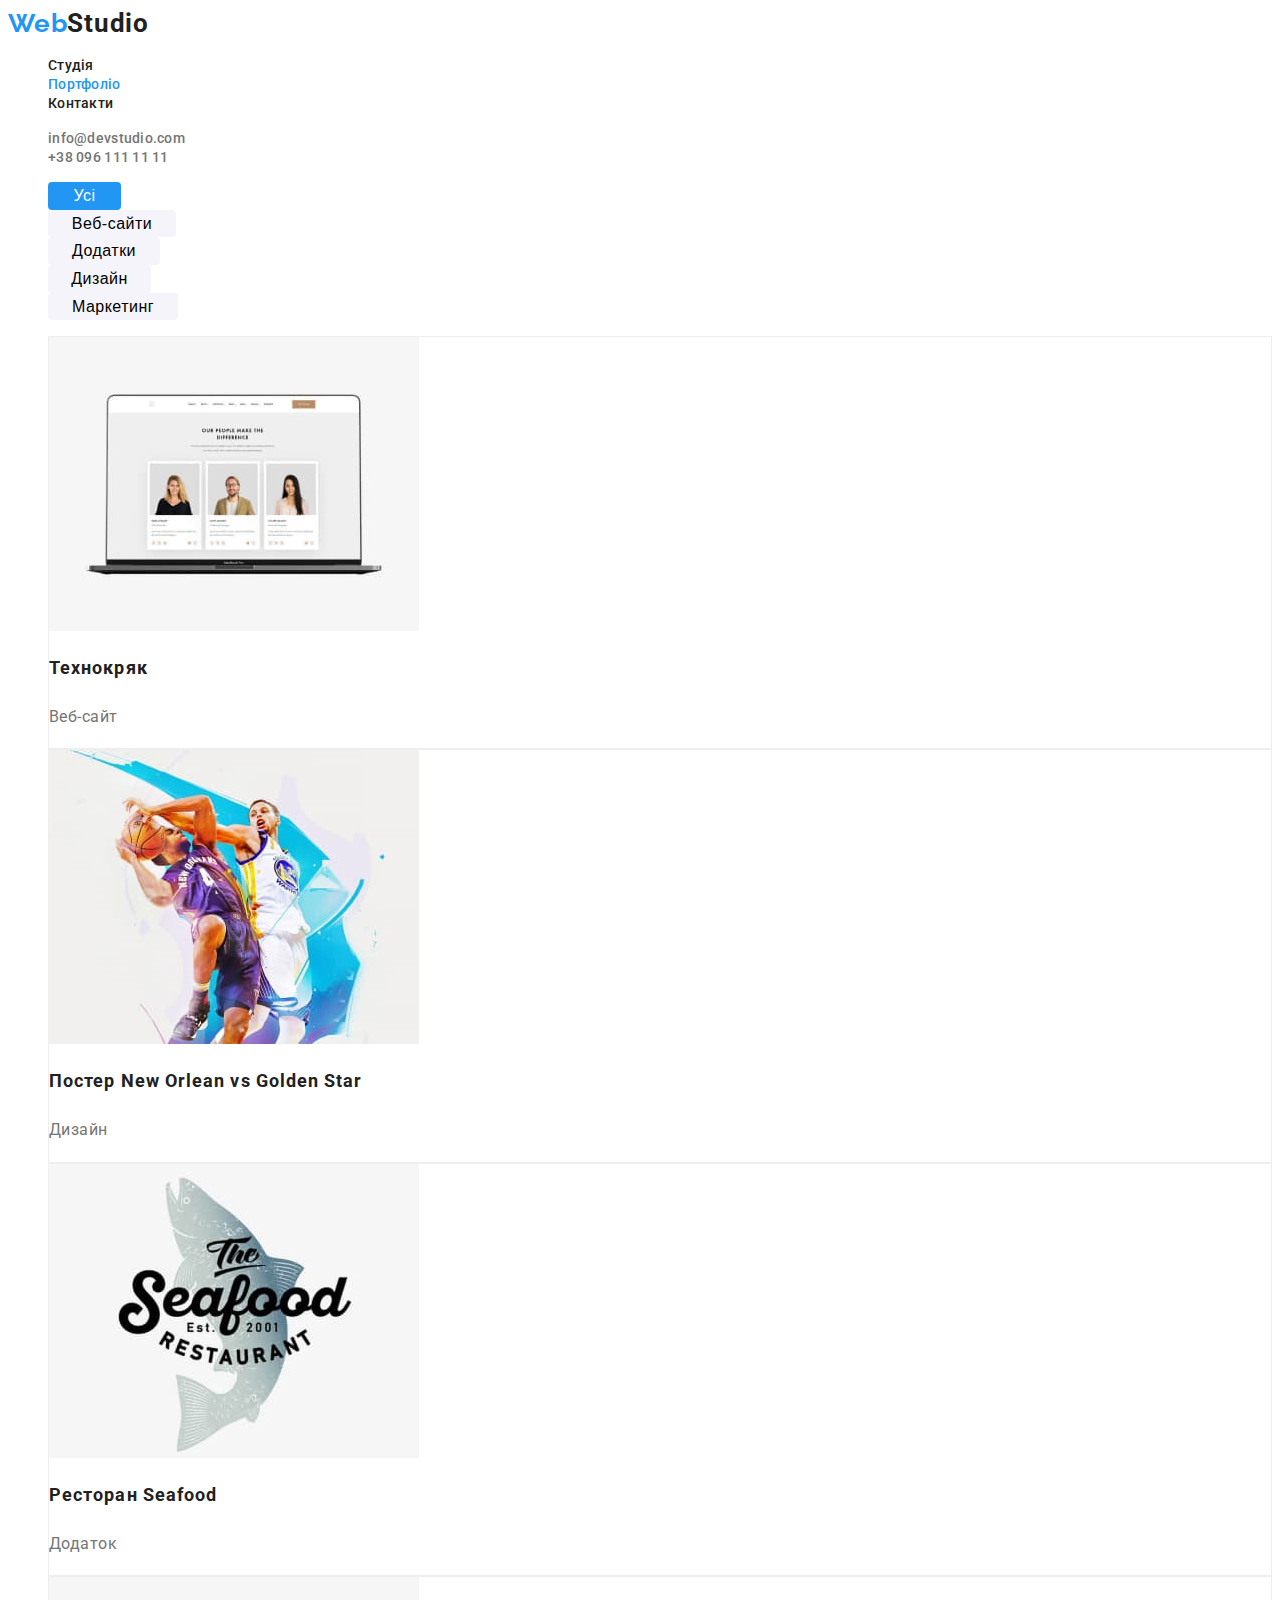
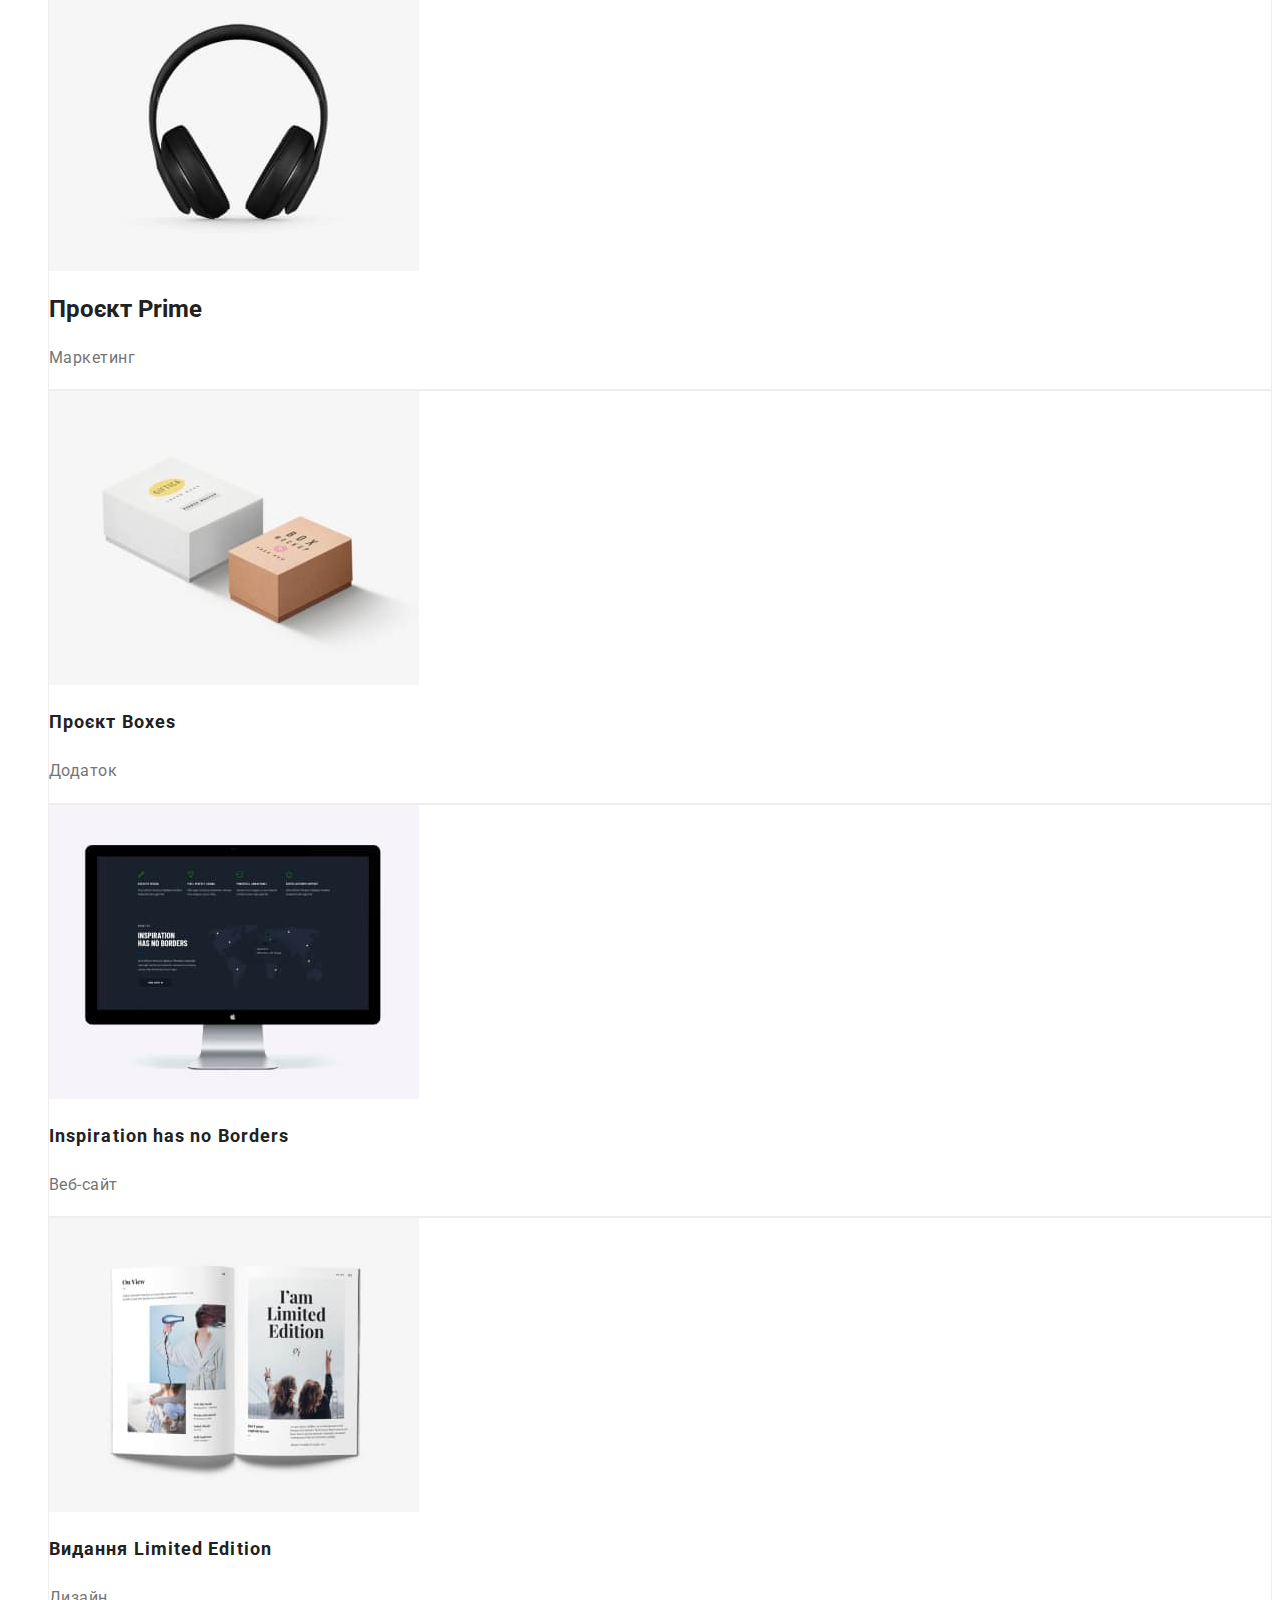
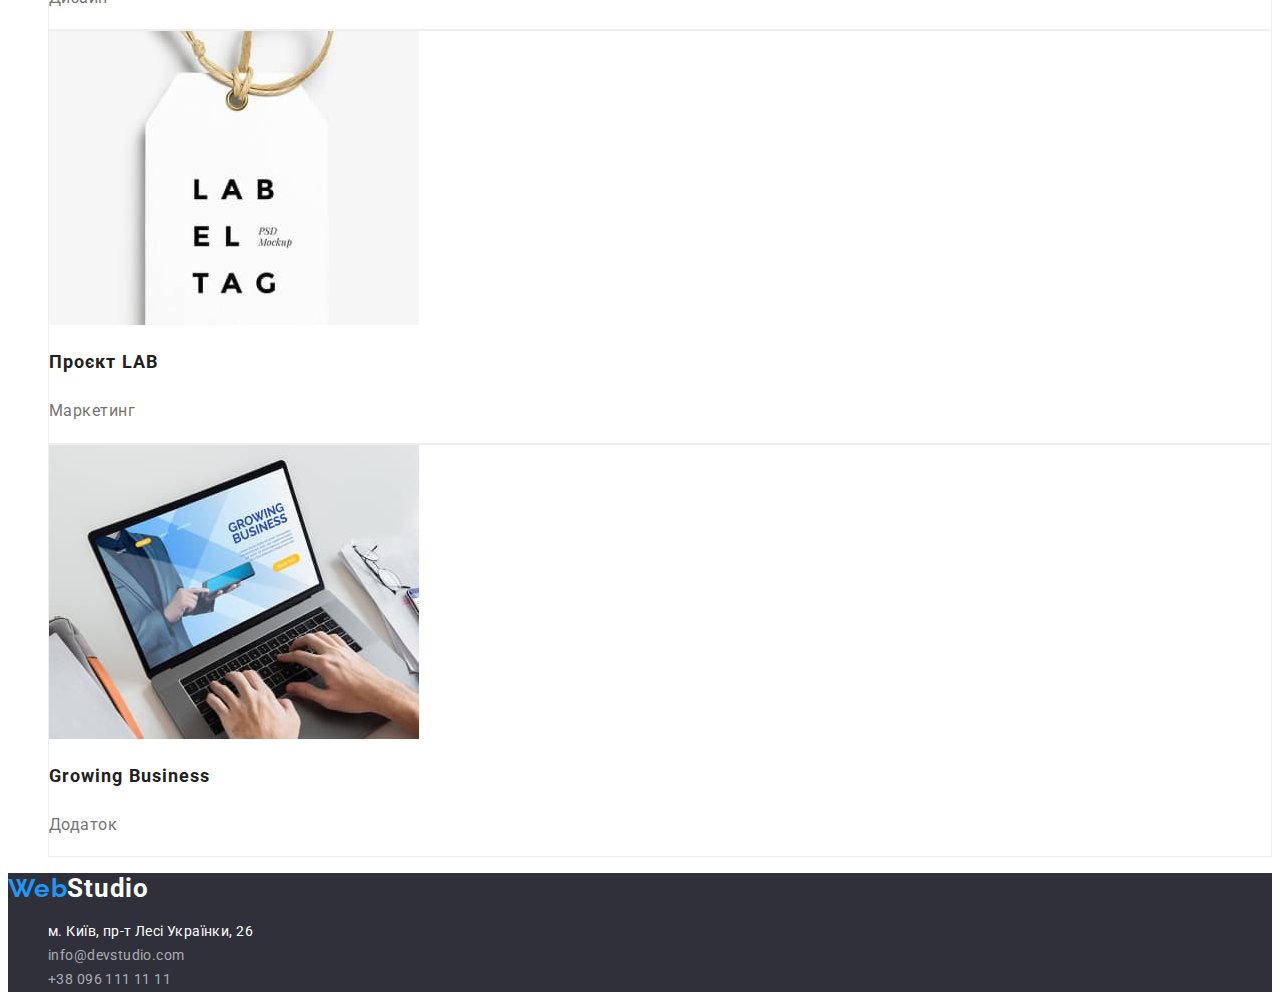
==== portfolio.html @ 2e895bba "add file porfolio css" ====
<!DOCTYPE html>
<html lang="en">
  <head>
    <meta charset="UTF-8" />
    <meta http-equiv="X-UA-Compatible" content="IE=edge" />
    <meta name="viewport" content="width=device-width, initial-scale=1.0" />
    <title>Portfolio</title>
    <link rel="preconnect" href="https://fonts.gstatic.com" crossorigin />
    <link
      href="https://fonts.googleapis.com/css2?family=Oleo+Script&family=Raleway:wght@700&family=Roboto:wght@400;500;700;900&display=swap"
      rel="stylesheet"
    />
    <link
      rel="stylesheet"
      href="cdnjs.cloudflare.com/ajax/libs/modern-normalize/1.1.0/modern-normalize.min.css"
      integrity="sha512-wpPYUAdjBVSE4KJnH1VR1HeZfpl1ub8YT/NKx4PuQ5NmX2tKuGu6U/JRp5y+Y8XG2tV+wKQpNHVUX03MfMFn9Q=="
      crossorigin="anonymous"
      referrerpolicy="no-referrer"
    />
    <link rel="stylesheet" href="./css/portfolio.css" />
  </head>
  <body>
    <header class="header">
      <nav>
        <a href="./index.html" class="nav-logo"><span class="nav-span">Web</span>Studio</a>
        <ul class="list">
          <li class="nav-list-item">
            <a href="./index.html" class="nav-list-link nav">Студія</a>
          </li>
          <li class="nav-list-item">
            <a href="./portfolio.html" class="nav-list-link nav active">Портфоліо</a>
          </li>
          <li class="nav-list-item"><a href="#" class="nav-list-link nav">Контакти</a></li>
        </ul>
      </nav>
      <ul class="list">
        <li class="nav-list-item">
          <a href="mailto:info@devstudio.com" class="mail nav"> info@devstudio.com</a>
        </li>
        <li class="nav-list-item">
          <a href="tel:+380961111111" class="tel nav">+38 096 111 11 11</a>
        </li>
      </ul>
    </header>
    <main>
      <section class="cards">
        <h1 class="visually-hidden">Портфоліо</h1>
        <ul class="list">
          <li class="btn-list-item"><button type="button" class="btn-one btn current-btn">Усі</button></li>
          <li class="btn-list-item">
            <button type="button" class="btn-two btn">Веб-сайти</button>
          </li>
          <li class="btn-list-item">
            <button type="button" class="btn-three btn">Додатки</button>
          </li>
          <li class="btn-list-item">
            <button type="button" class="btn-four btn">Дизайн</button>
          </li>
          <li class="btn-list-item">
            <button type="button" class="btn-five btn">Маркетинг</button>
          </li>
        </ul>

        <ul class="list">
          <li class="cards-list-item">
            <img src="./images/portfolio/laptop.jpg" alt="laptop" width="370" />
            <h2 class="cards-list-header">Технокряк</h2>
            <p class="cards-list-subtitle">Веб-сайт</p>
          </li>
          <li class="cards-list-item">
            <img src="./images/portfolio/basketball.jpg" alt="poster" width="370" />
            <h2 class="cards-list-header">Постер New Orlean vs Golden Star</h2>
            <p class="cards-list-subtitle">Дизайн</p>
          </li>
          <li class="cards-list-item">
            <img src="./images/portfolio/seefood.jpg" alt="restaurant-logo" width="370" />
            <h2 class="cards-list-header">Ресторан Seafood</h2>
            <p class="cards-list-subtitle">Додаток</p>
          </li>
          <li class="cards-list-item">
            <img src="./images/portfolio/headphones.jpg" alt="headphones" width="370" />
            <h2>Проєкт Prime</h2>
            <p class="cards-list-subtitle">Маркетинг</p>
          </li>
          <li class="cards-list-item">
            <img src="./images/portfolio/box.jpg" alt="box" width="370" />
            <h2 class="cards-list-header">Проєкт Boxes</h2>
            <p class="cards-list-subtitle">Додаток</p>
          </li>
          <li class="cards-list-item">
            <img src="./images/portfolio/monitor.jpg" alt="monitor" width="370" />
            <h2 class="cards-list-header">Inspiration has no Borders</h2>
            <p class="cards-list-subtitle">Веб-сайт</p>
          </li>
          <li class="cards-list-item">
            <img src="./images/portfolio/book.jpg" alt="book" width="370" />
            <h2 class="cards-list-header">Видання Limited Edition</h2>
            <p class="cards-list-subtitle">Дизайн</p>
          </li>
          <li class="cards-list-item">
            <img src="./images/portfolio/tag.jpg" alt="tag" width="370" />
            <h2 class="cards-list-header">Проєкт LAB</h2>
            <p class="cards-list-subtitle">Маркетинг</p>
          </li>
          <li class="cards-list-item">
            <img src="./images/portfolio/mackbook.jpg" alt="mackbook" width="370" />
            <h2 class="cards-list-header">Growing Business</h2>
            <p class="cards-list-subtitle">Додаток</p>
          </li>
        </ul>
      </section>
    </main>

    <footer class="footer">
      <a href="./index.html" class="footer-logo"><span class="footer-span">Web</span>Studio</a>
      <address class="address">
        <ul class="list">
          <li class="footer-list-item">
            <a
              href="https://www.google.com/maps/place/%D0%B1%D1%83%D0%BB%D1%8C%D0%B2%D0%B0%D1%80+%D0%9B%D0%B5%D1%81%D1%96+%D0%A3%D0%BA%D1%80%D0%B0%D1%97%D0%BD%D0%BA%D0%B8,+26,+%D0%9A%D0%B8%D1%97%D0%B2,+%D0%A3%D0%BA%D1%80%D0%B0%D1%97%D0%BD%D0%B0,+02000/@50.4265807,30.5361971,17z/data=!3m1!4b1!4m5!3m4!1s0x40d4cf0e033ecbe9:0x57a4dffefec77da0!8m2!3d50.4265807!4d30.5383858"
              class="footer-list-address f-nav"
              target="_blank"
              rel="noopener noreferrer nofollow"
              >м. Київ, пр-т Лесі Українки, 26</a
            >
          </li>

          <li class="footer-list-item">
            <a href="mailto:info@devstudio.com" class="footer-list-link f-nav" lang="en">info@devstudio.com</a>
          </li>
          <li class="footer-list-item">
            <a href="tel:+380961111111" class="footer-list-link f-nav">+38 096 111 11 11</a>
          </li>
        </ul>
      </address>
    </footer>
  </body>
</html>
---- css/portfolio.css ----
:root {
  /* color */
  --main-dark: #212121;
  --main-light: #757575;
  --main-white: #ffffff;
  --main-hover: #2196f3;
  --card-border: #eeeeee;
  --btn-light: #f5f4fa;

  --main-background-color: #e5e5e5;
  /* fonts */

  --main-font: 'Roboto', sans-serif;
  --secondary-font: 'Raleway', sans-serif;
}
body {
  font-family: var(--main-font);

  color: var(--main-dark);
}
.list {
  list-style: none;
}
a {
  text-decoration: none;
}
/* header */
.nav-logo {
  font-weight: 700;
  font-size: 26px;
  line-height: 1.2;
  letter-spacing: 0.03em;

  color: var(--main-dark);
}
.nav-span {
  font-family: var(--secondary-font);

  color: var(--main-hover);
}
.nav {
  font-weight: 500;
  font-size: 14px;
  line-height: 1.2;
  letter-spacing: 0.02em;
}
.nav-list-item {
}
.nav-list-link {
  color: var(--main-dark);
}
.mail {
  color: var(--main-light);
}
.tel {
  color: var(--main-light);
}
.active {
  color: var(--main-hover);
}
.nav:focus,
.nav:hover {
  color: var(--main-hover);
}
/* main */
/* cards */
/* buttons */
.cards {
}
.visually-hidden {
  position: absolute;
  white-space: nowrap;
  width: 1px;
  height: 1px;
  overflow: hidden;
  border: 0;
  padding: 0;
  clip: rect(0 0 0 0);
  clip-path: inset(50%);
  margin: -1px;
}
.btn-list-item {
}
.btn {
  cursor: pointer;
  font-weight: 500;
  font-size: 16px;
  line-height: 1.6;
  letter-spacing: 0.03em;

  background-color: #f5f4fa;
  border-radius: 4px;
  border: none;
}
.btn:hover,
.btn:focus {
  background-color: var(--main-hover);
  color: var(--main-white);
}
.current-btn {
  background-color: var(--main-hover);
  color: var(--main-white);
}
.current-btn:hover,
.current-btn:focus {
  background-color: #188ce8;
}
.btn-one {
  width: 73px;
}
.btn-two {
  width: 128px;
}
.btn-three {
  width: 112px;
}
.btn-four {
  width: 103px;
}
.btn-five {
  width: 130px;
}
/* cards */
.list {
}
.cards-list-item {
  background: #ffffff;
  border: 1px solid #eeeeee;
}
.cards-list-header {
  font-weight: 700;
  font-size: 18px;
  line-height: 2;

  letter-spacing: 0.06em;
}
.cards-list-subtitle {
  font-weight: 400;
  font-size: 16px;
  line-height: 1.9;

  letter-spacing: 0.03em;

  color: #757575;
}
/* footer */
.footer {
  background-color: #2f303a;
}
.footer-logo {
  font-weight: 700;
  font-size: 26px;
  line-height: 1.2;
  letter-spacing: 0.03em;

  color: var(--main-white);
}
.footer-span {
  font-family: var(--secondary-font);

  color: var(--main-hover);
}
.address {
}
.f-nav {
  font-weight: 400;
  font-size: 14px;
  line-height: 1.7;

  letter-spacing: 0.03em;
}
.f-nav:hover,
.f-nav:focus {
  color: var(--main-hover);
}
.footer-list-item {
}
.footer-list-address {
  font-style: normal;

  color: var(--main-white);
}
.footer-list-link {
  font-style: normal;
  color: rgba(255, 255, 255, 0.6);
}
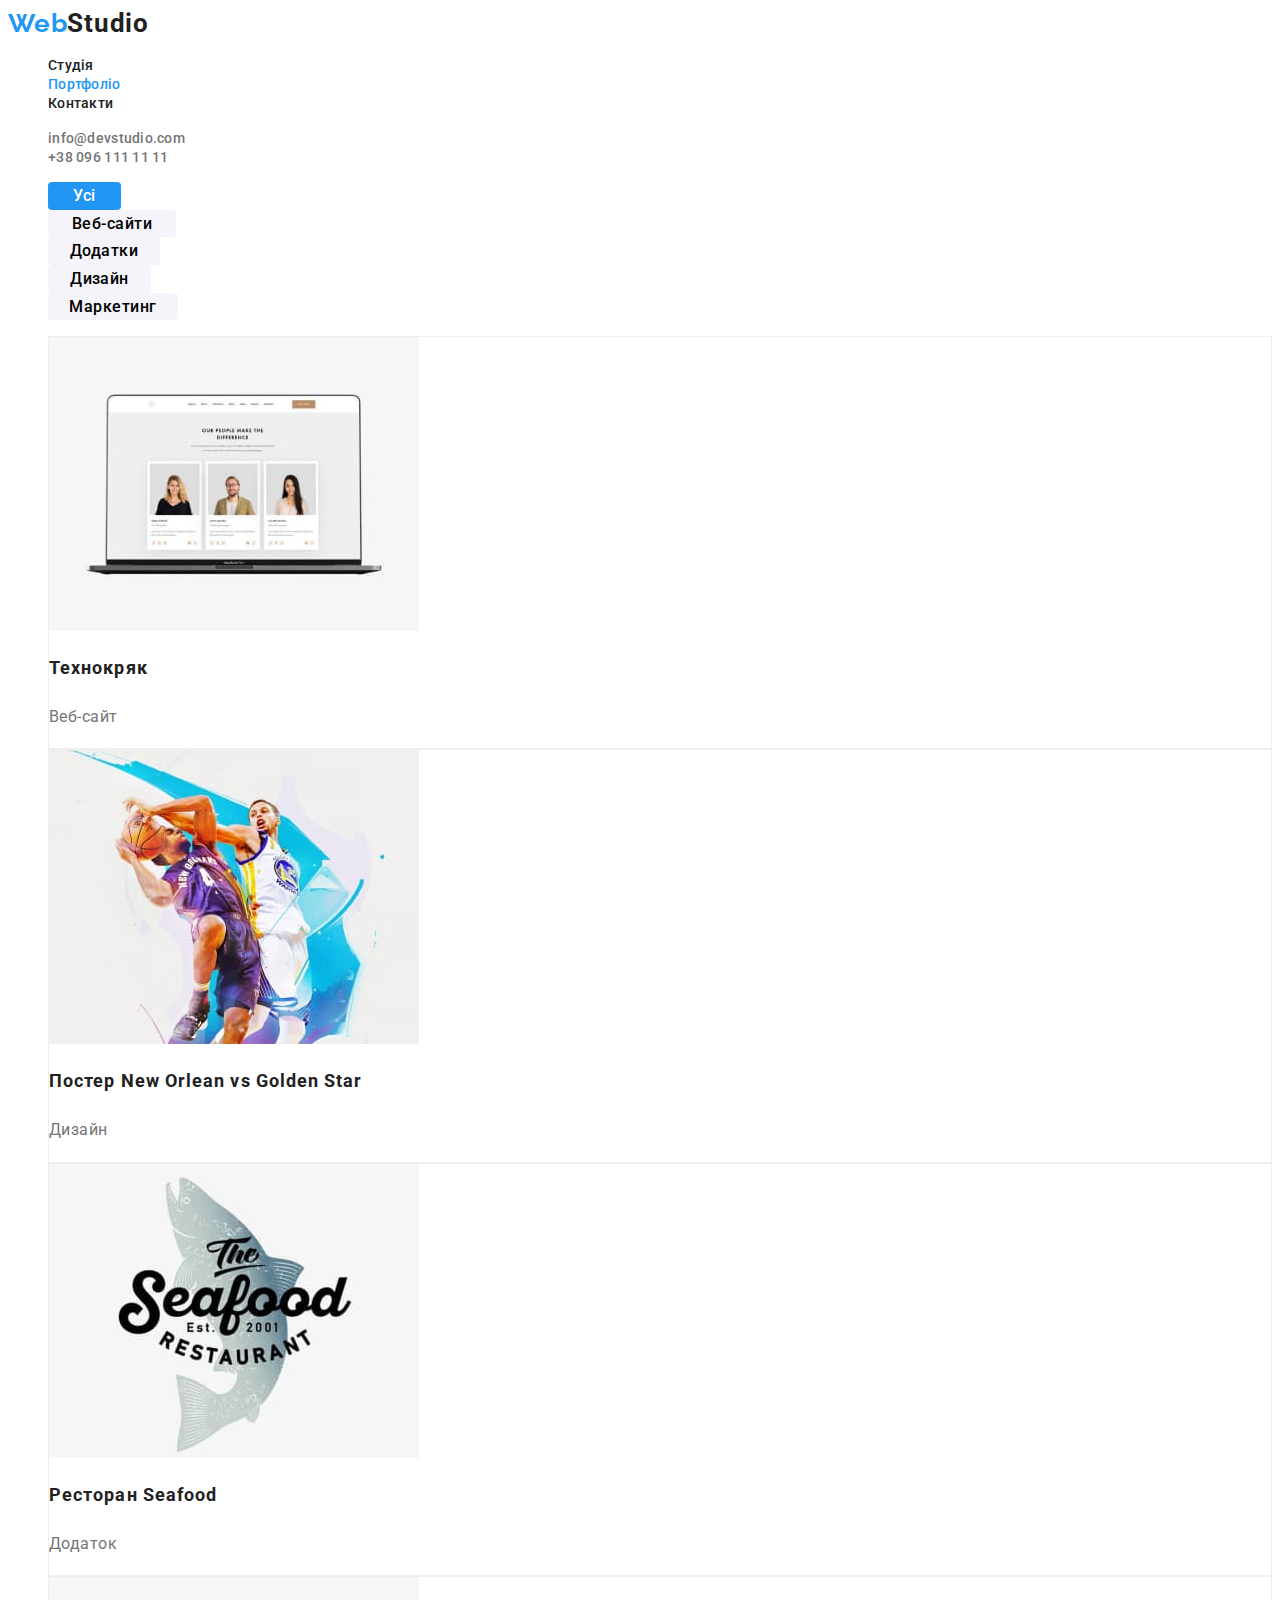
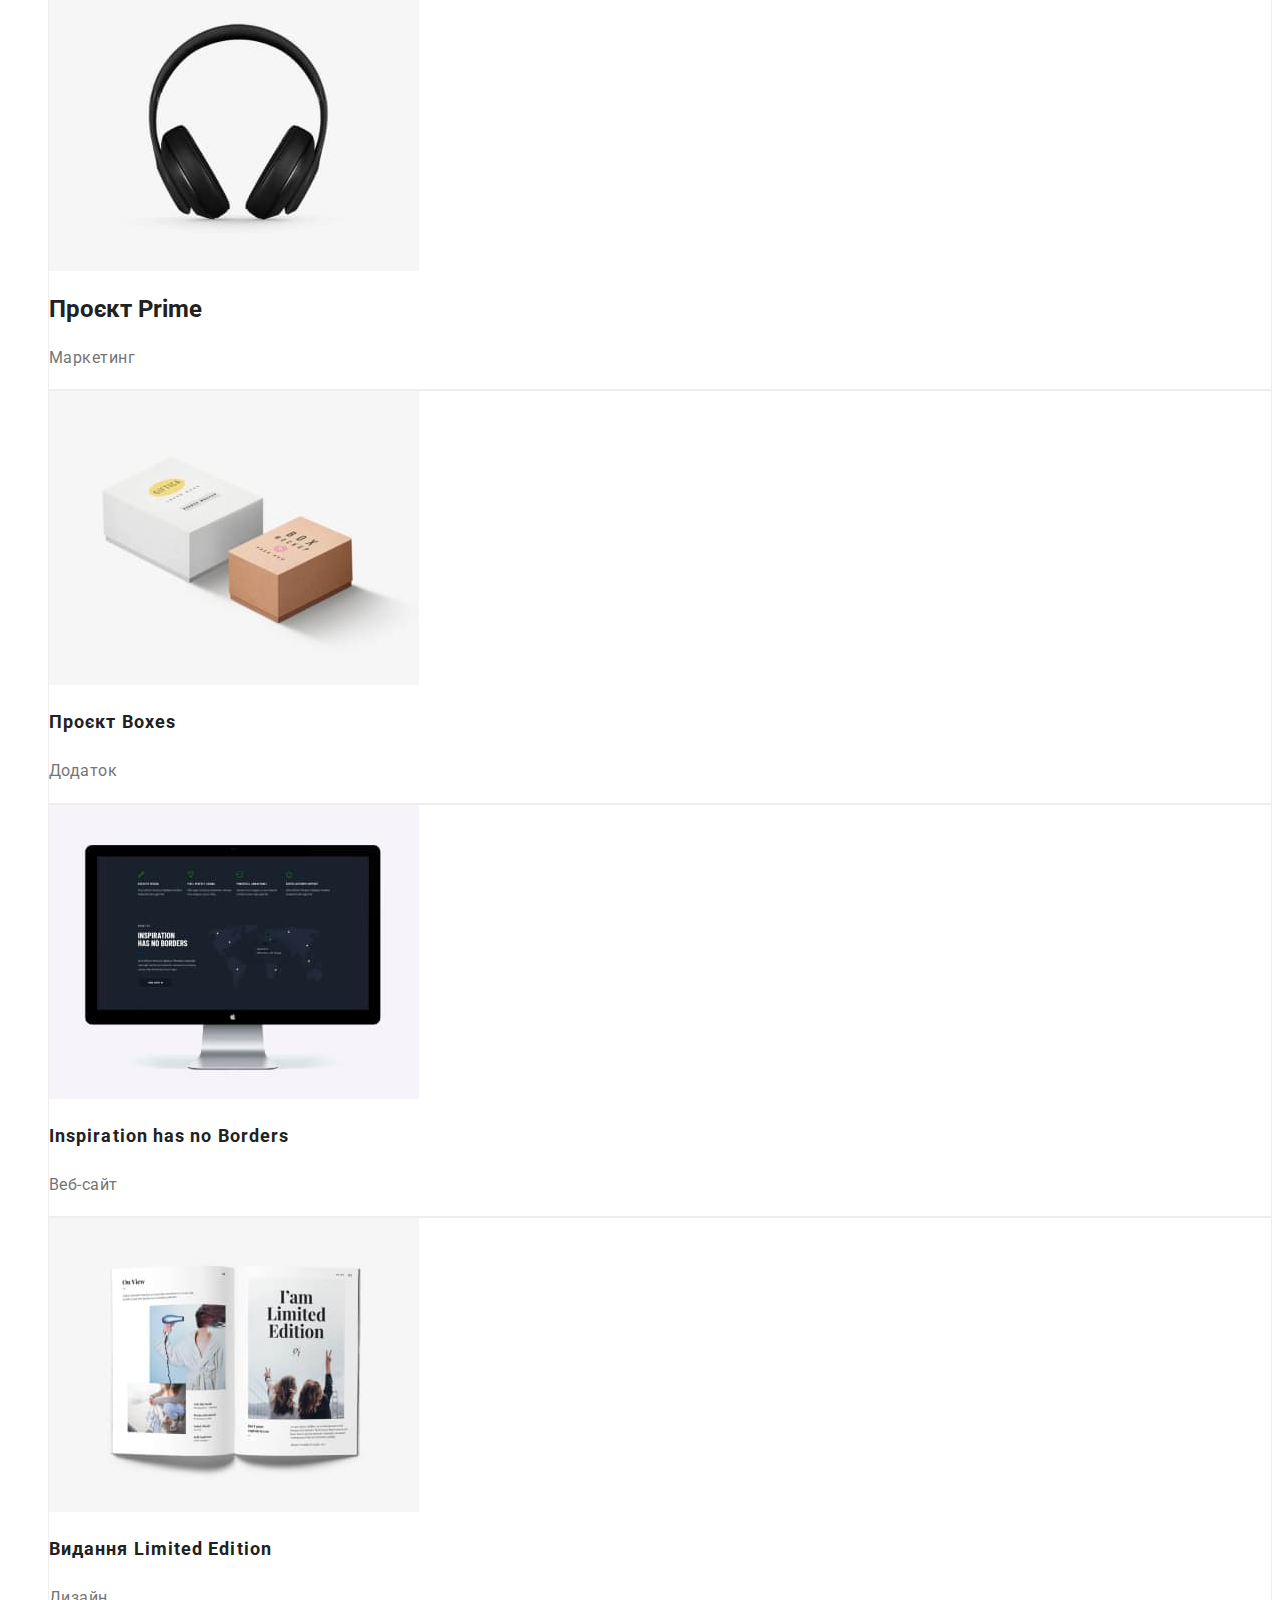
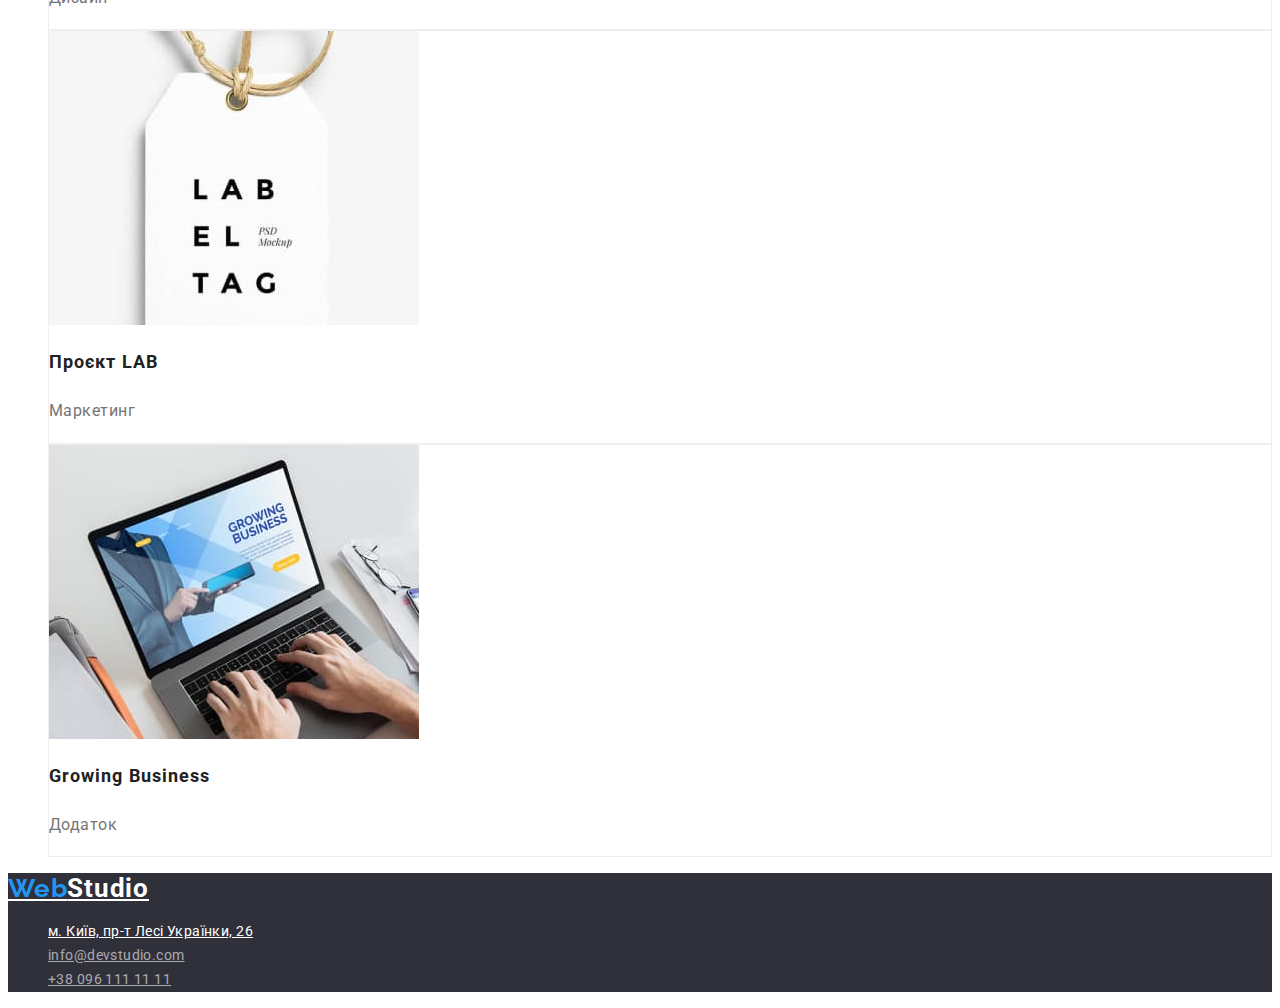
==== commit 590a2026: "add" ====
--- a/portfolio.html
+++ b/portfolio.html
@@ -22,23 +22,23 @@
   <body>
     <header class="header">
       <nav>
-        <a href="./index.html" class="nav-logo"><span class="nav-span">Web</span>Studio</a>
+        <a href="./index.html" class="nav-logo link"><span class="nav-span">Web</span>Studio</a>
         <ul class="list">
           <li class="nav-list-item">
-            <a href="./index.html" class="nav-list-link nav">Студія</a>
+            <a href="./index.html" class="nav-list-link nav link">Студія</a>
           </li>
           <li class="nav-list-item">
-            <a href="./portfolio.html" class="nav-list-link nav active">Портфоліо</a>
+            <a href="./portfolio.html" class="nav-list-link nav active link">Портфоліо</a>
           </li>
-          <li class="nav-list-item"><a href="#" class="nav-list-link nav">Контакти</a></li>
+          <li class="nav-list-item"><a href="#" class="nav-list-link nav link">Контакти</a></li>
         </ul>
       </nav>
       <ul class="list">
         <li class="nav-list-item">
-          <a href="mailto:info@devstudio.com" class="mail nav"> info@devstudio.com</a>
+          <a href="mailto:info@devstudio.com" class="mail nav link"> info@devstudio.com</a>
         </li>
         <li class="nav-list-item">
-          <a href="tel:+380961111111" class="tel nav">+38 096 111 11 11</a>
+          <a href="tel:+380961111111" class="tel nav link">+38 096 111 11 11</a>
         </li>
       </ul>
     </header>
--- a/css/portfolio.css
+++ b/css/portfolio.css
@@ -21,10 +21,10 @@
 .list {
   list-style: none;
 }
-a {
+/* header */
+.link {
   text-decoration: none;
 }
-/* header */
 .nav-logo {
   font-weight: 700;
   font-size: 26px;
@@ -82,6 +82,7 @@
 .btn-list-item {
 }
 .btn {
+  font-family: var(--main-font);
   cursor: pointer;
   font-weight: 500;
   font-size: 16px;
@@ -135,7 +136,6 @@
   letter-spacing: 0.06em;
 }
 .cards-list-subtitle {
-  font-weight: 400;
   font-size: 16px;
   line-height: 1.9;
 
@@ -163,7 +163,6 @@
 .address {
 }
 .f-nav {
-  font-weight: 400;
   font-size: 14px;
   line-height: 1.7;
 
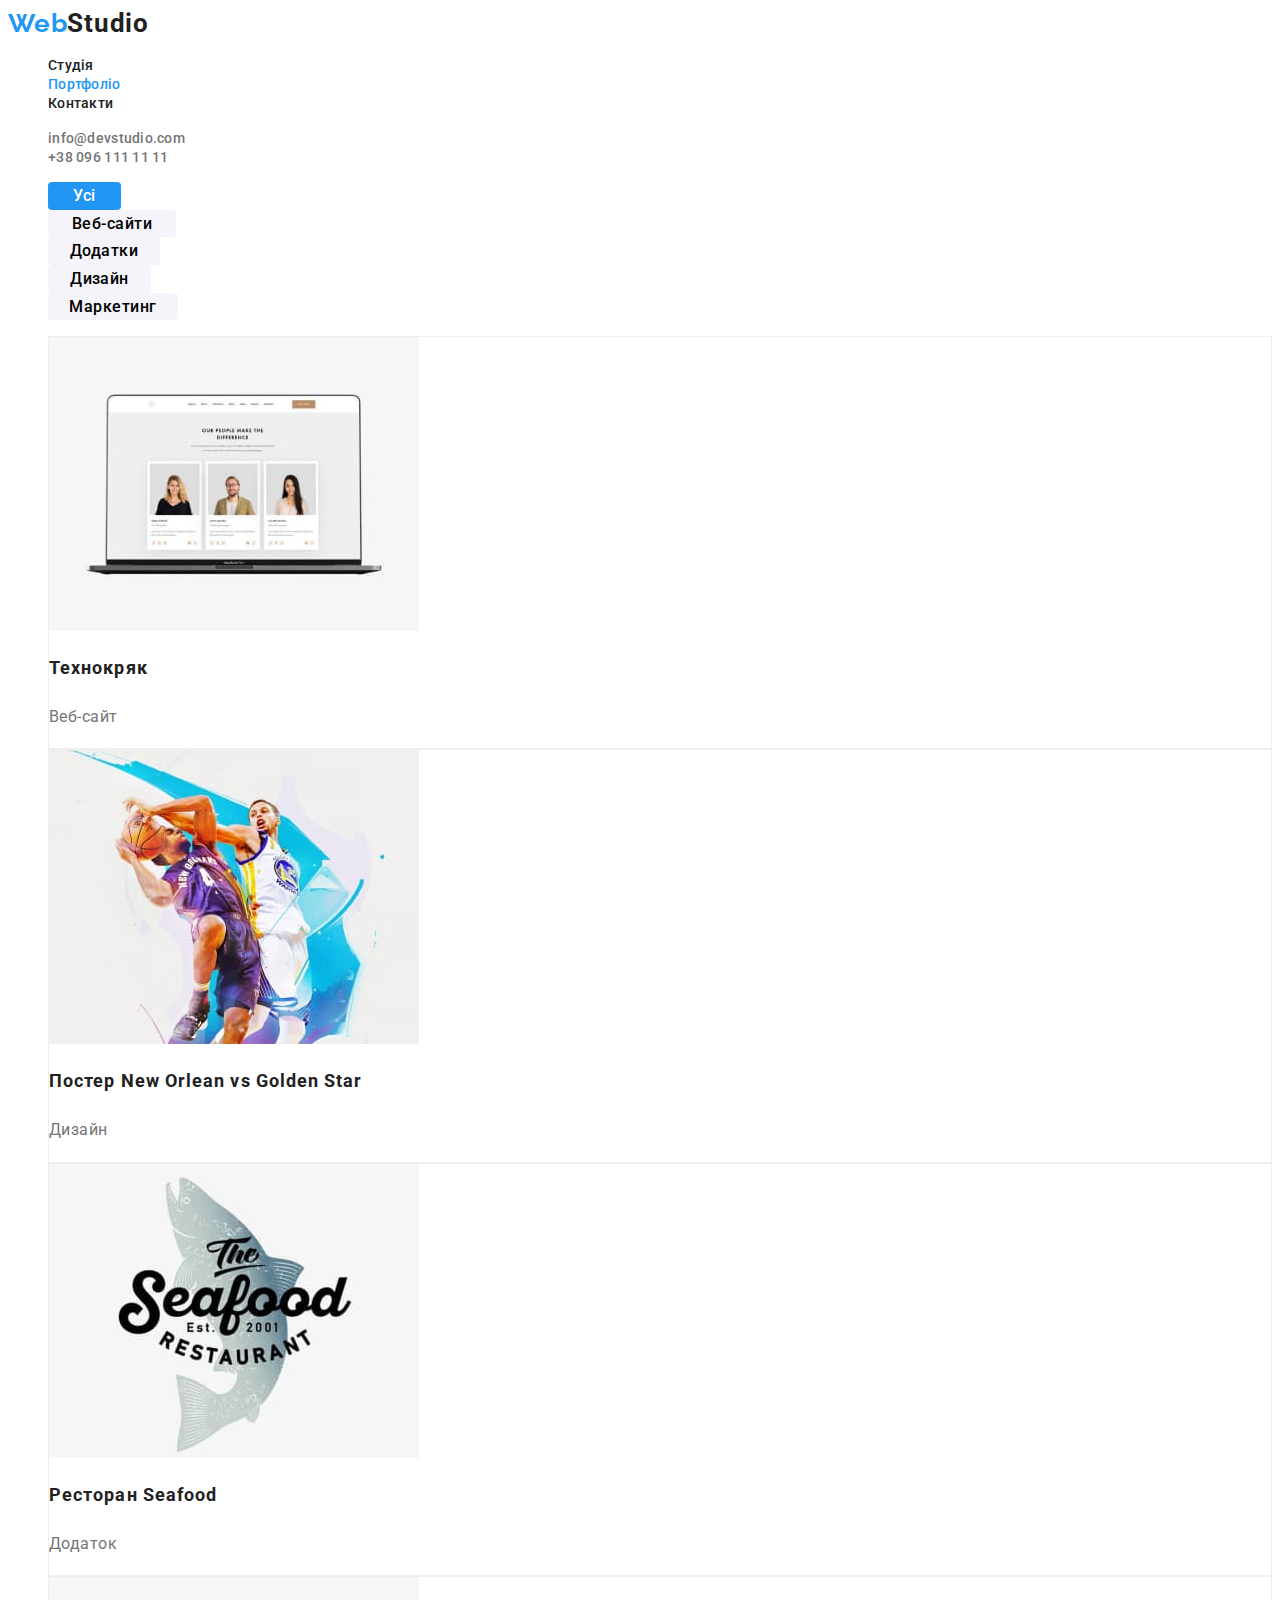
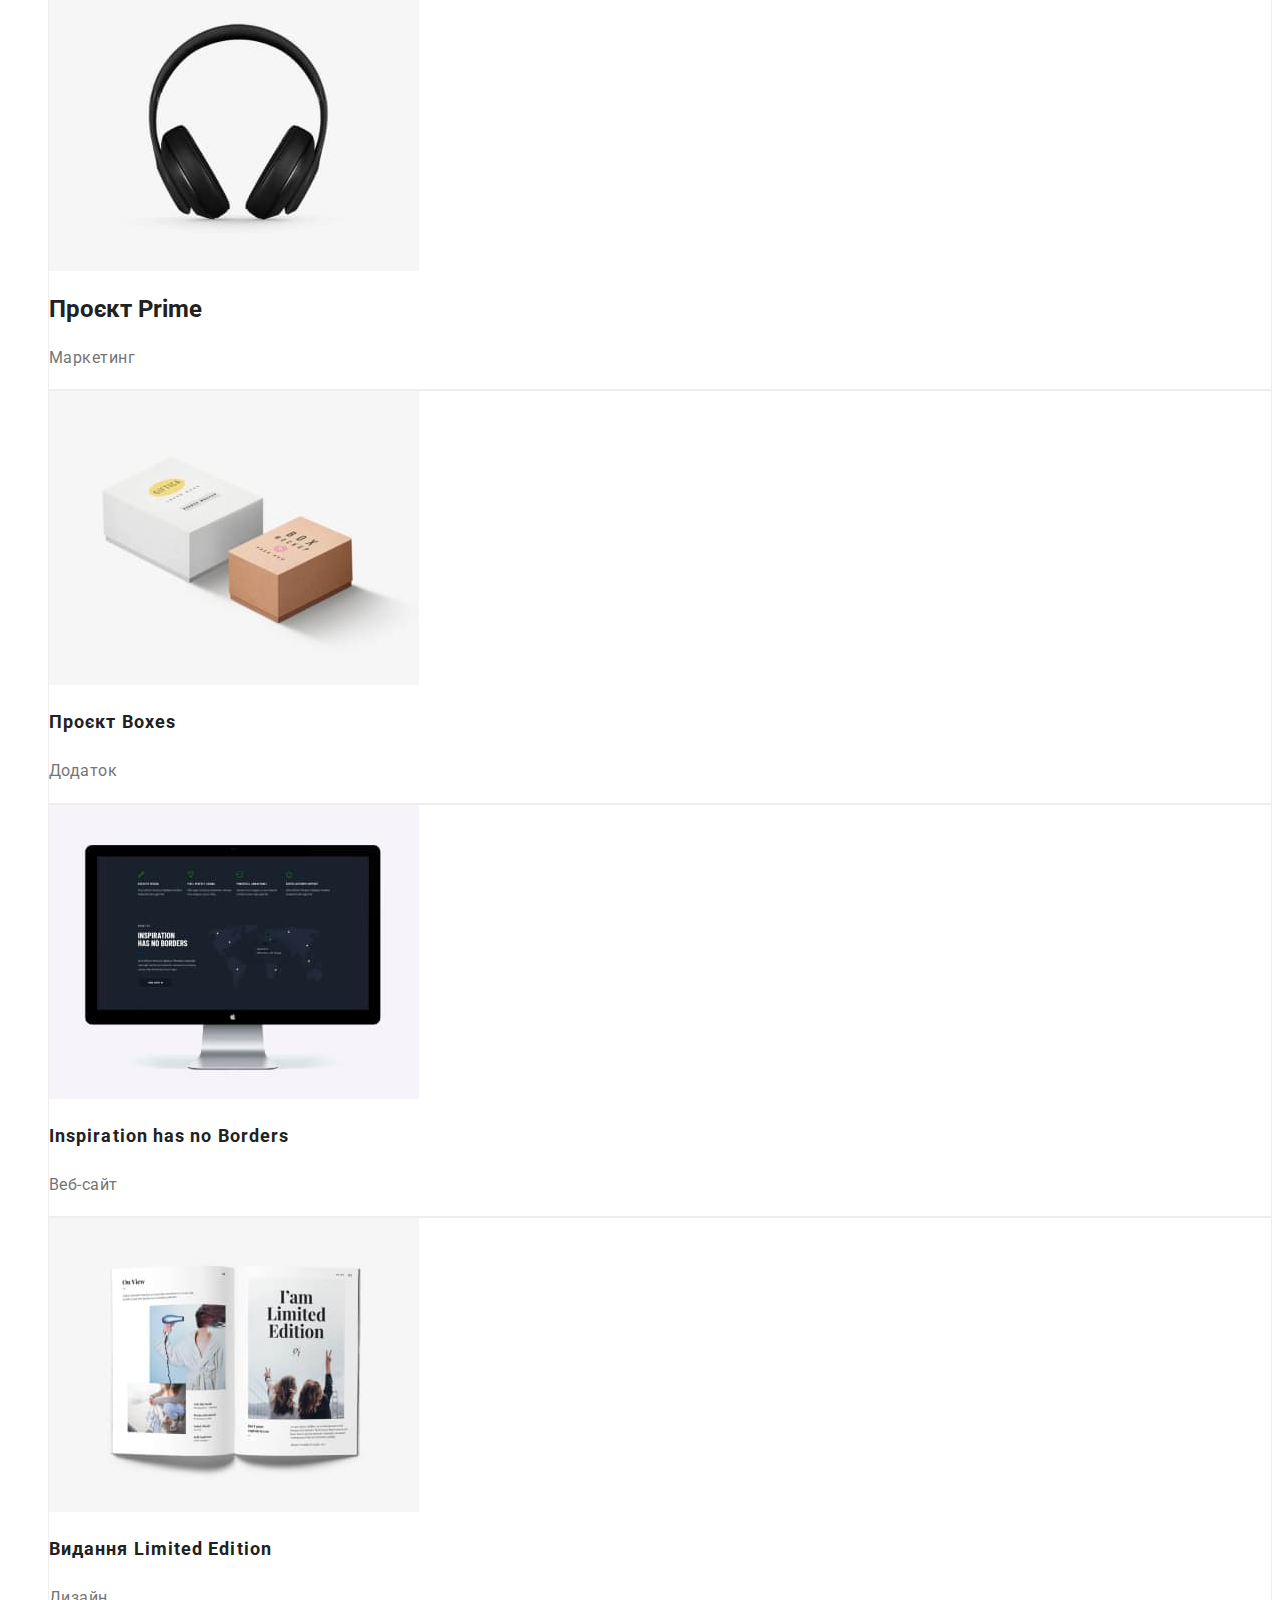
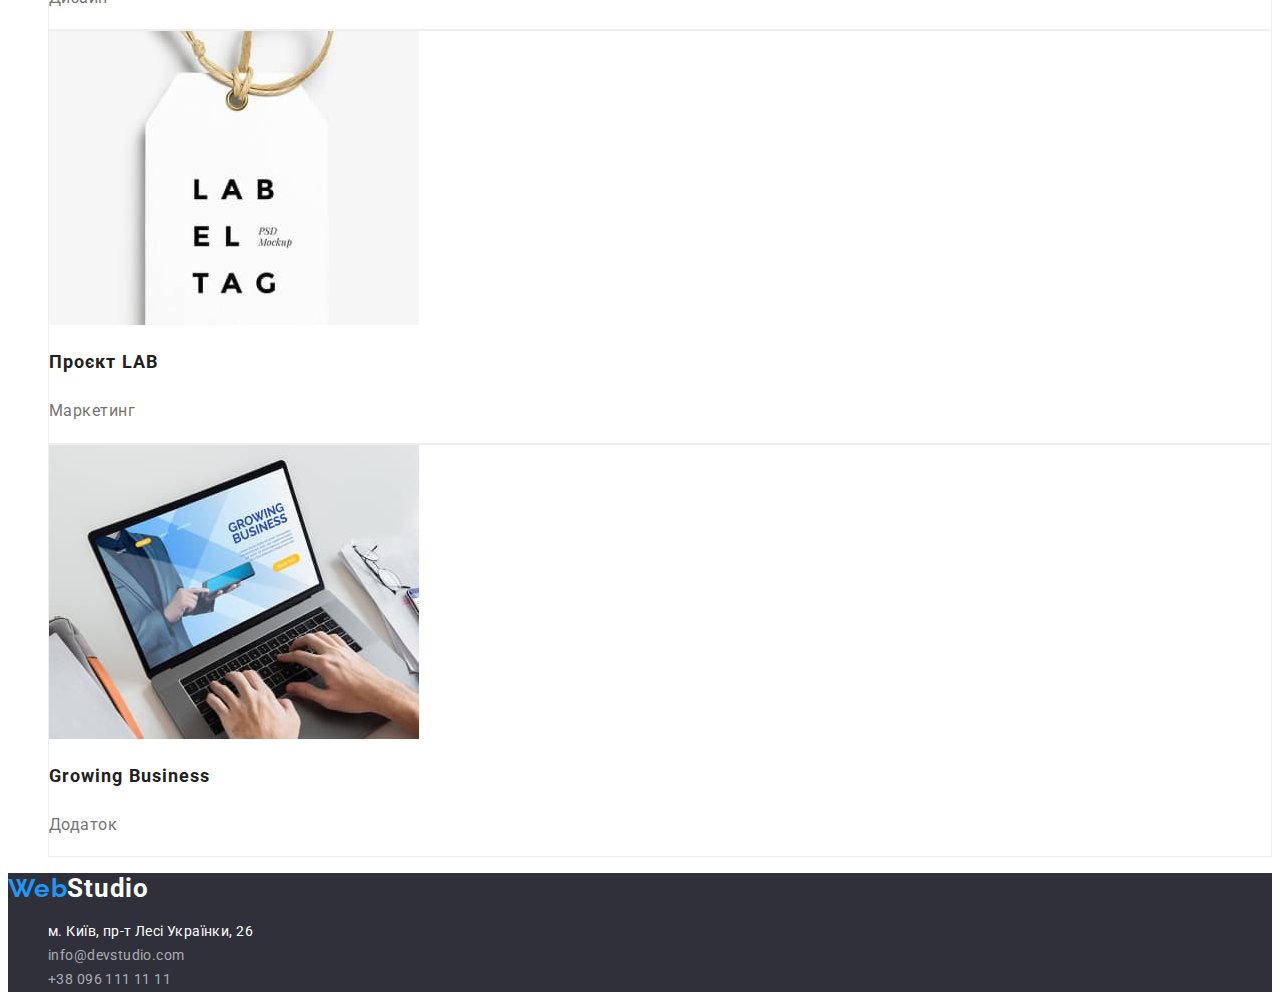
==== commit 01877a90: "deleted underilne" ====
--- a/portfolio.html
+++ b/portfolio.html
@@ -112,13 +112,13 @@
     </main>
 
     <footer class="footer">
-      <a href="./index.html" class="footer-logo"><span class="footer-span">Web</span>Studio</a>
+      <a href="./index.html" class="footer-logo link"><span class="footer-span">Web</span>Studio</a>
       <address class="address">
         <ul class="list">
           <li class="footer-list-item">
             <a
               href="https://www.google.com/maps/place/%D0%B1%D1%83%D0%BB%D1%8C%D0%B2%D0%B0%D1%80+%D0%9B%D0%B5%D1%81%D1%96+%D0%A3%D0%BA%D1%80%D0%B0%D1%97%D0%BD%D0%BA%D0%B8,+26,+%D0%9A%D0%B8%D1%97%D0%B2,+%D0%A3%D0%BA%D1%80%D0%B0%D1%97%D0%BD%D0%B0,+02000/@50.4265807,30.5361971,17z/data=!3m1!4b1!4m5!3m4!1s0x40d4cf0e033ecbe9:0x57a4dffefec77da0!8m2!3d50.4265807!4d30.5383858"
-              class="footer-list-address f-nav"
+              class="footer-list-address f-nav link"
               target="_blank"
               rel="noopener noreferrer nofollow"
               >м. Київ, пр-т Лесі Українки, 26</a
@@ -126,10 +126,10 @@
           </li>
 
           <li class="footer-list-item">
-            <a href="mailto:info@devstudio.com" class="footer-list-link f-nav" lang="en">info@devstudio.com</a>
+            <a href="mailto:info@devstudio.com" class="footer-list-link f-nav link" lang="en">info@devstudio.com</a>
           </li>
           <li class="footer-list-item">
-            <a href="tel:+380961111111" class="footer-list-link f-nav">+38 096 111 11 11</a>
+            <a href="tel:+380961111111" class="footer-list-link f-nav link">+38 096 111 11 11</a>
           </li>
         </ul>
       </address>
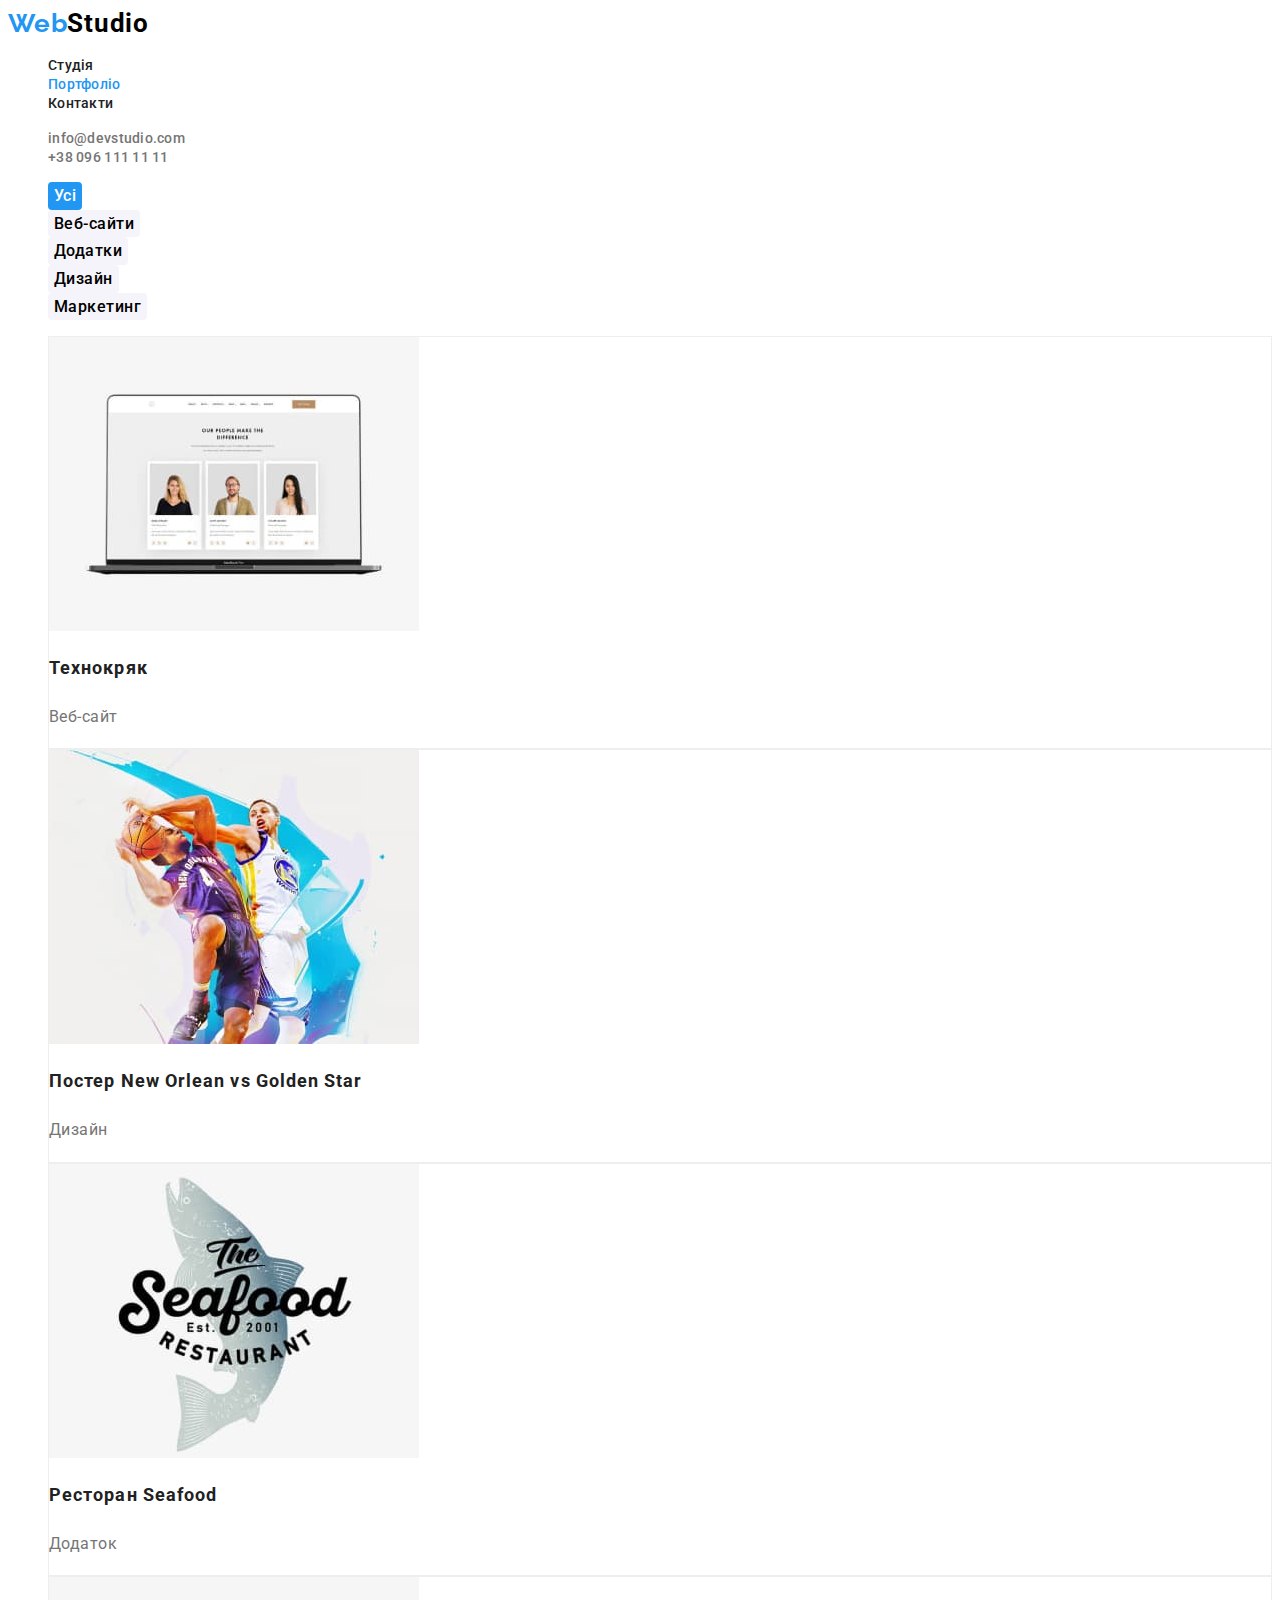
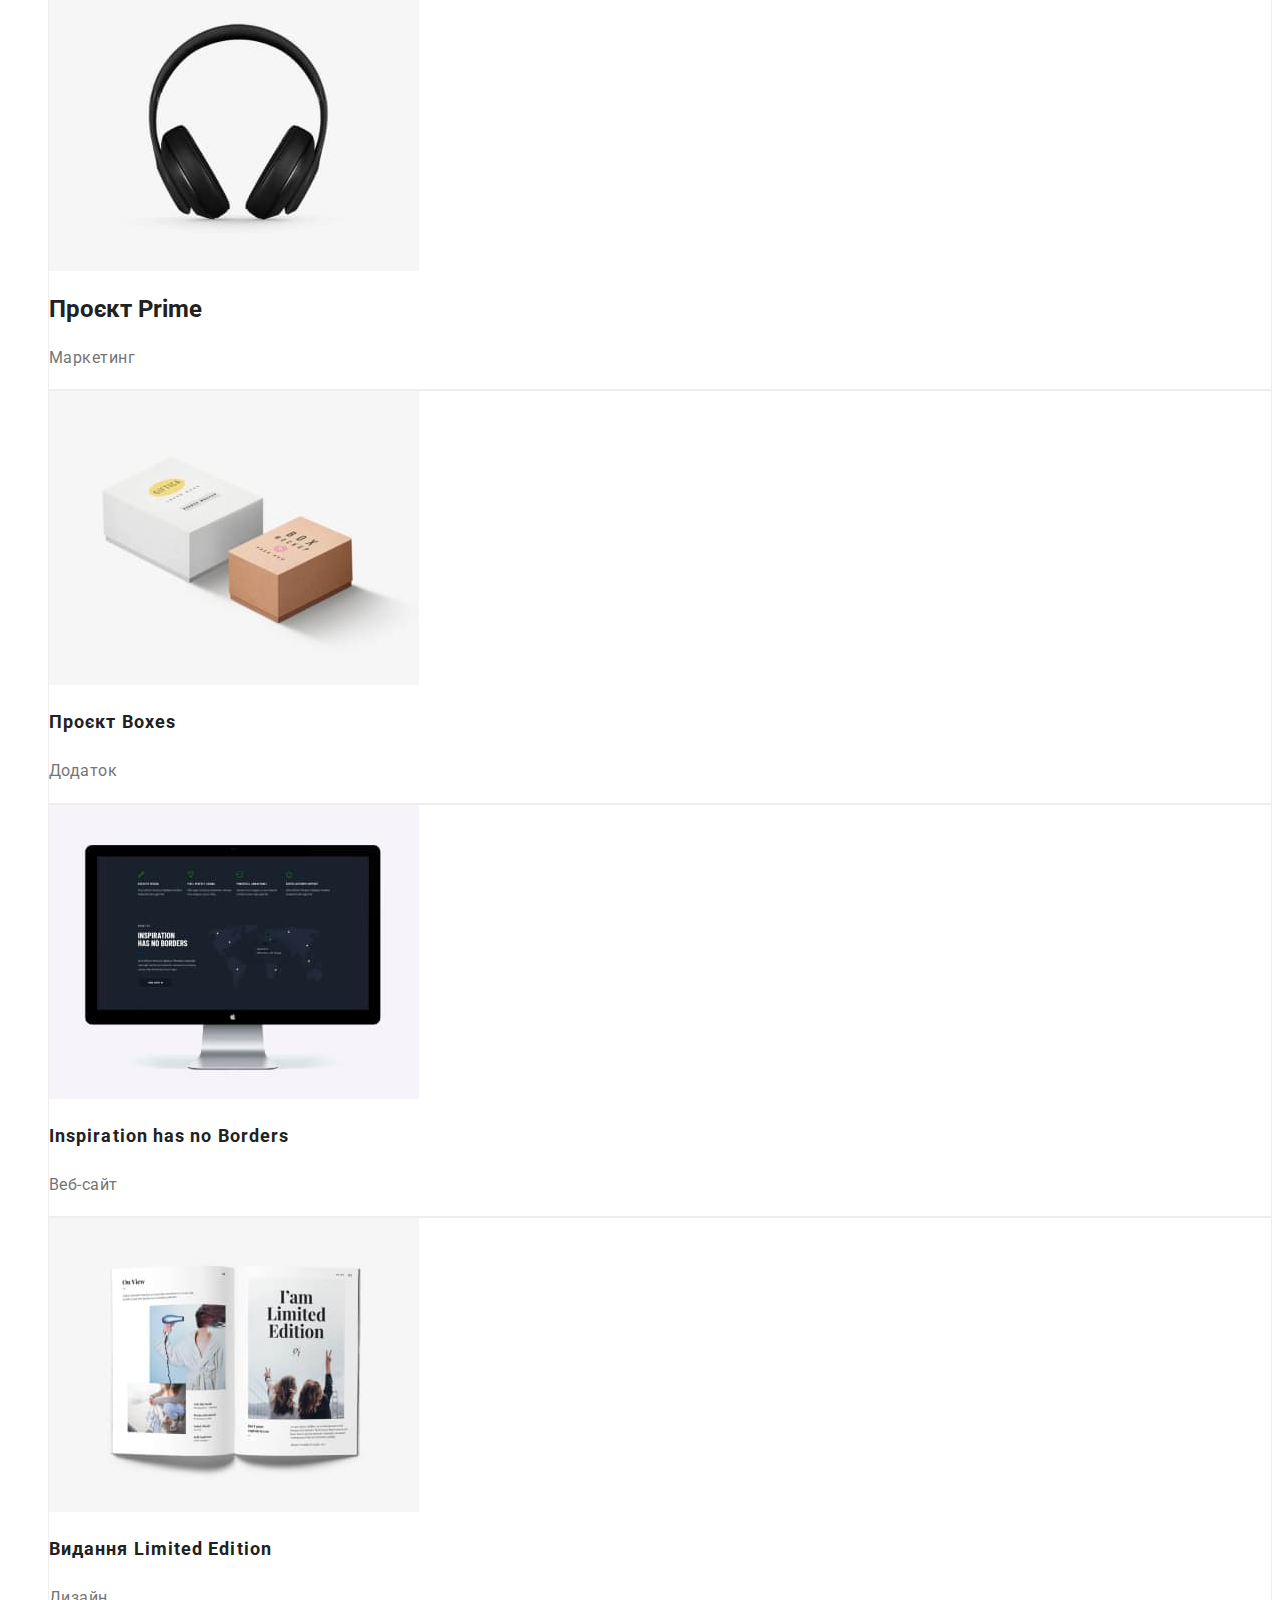
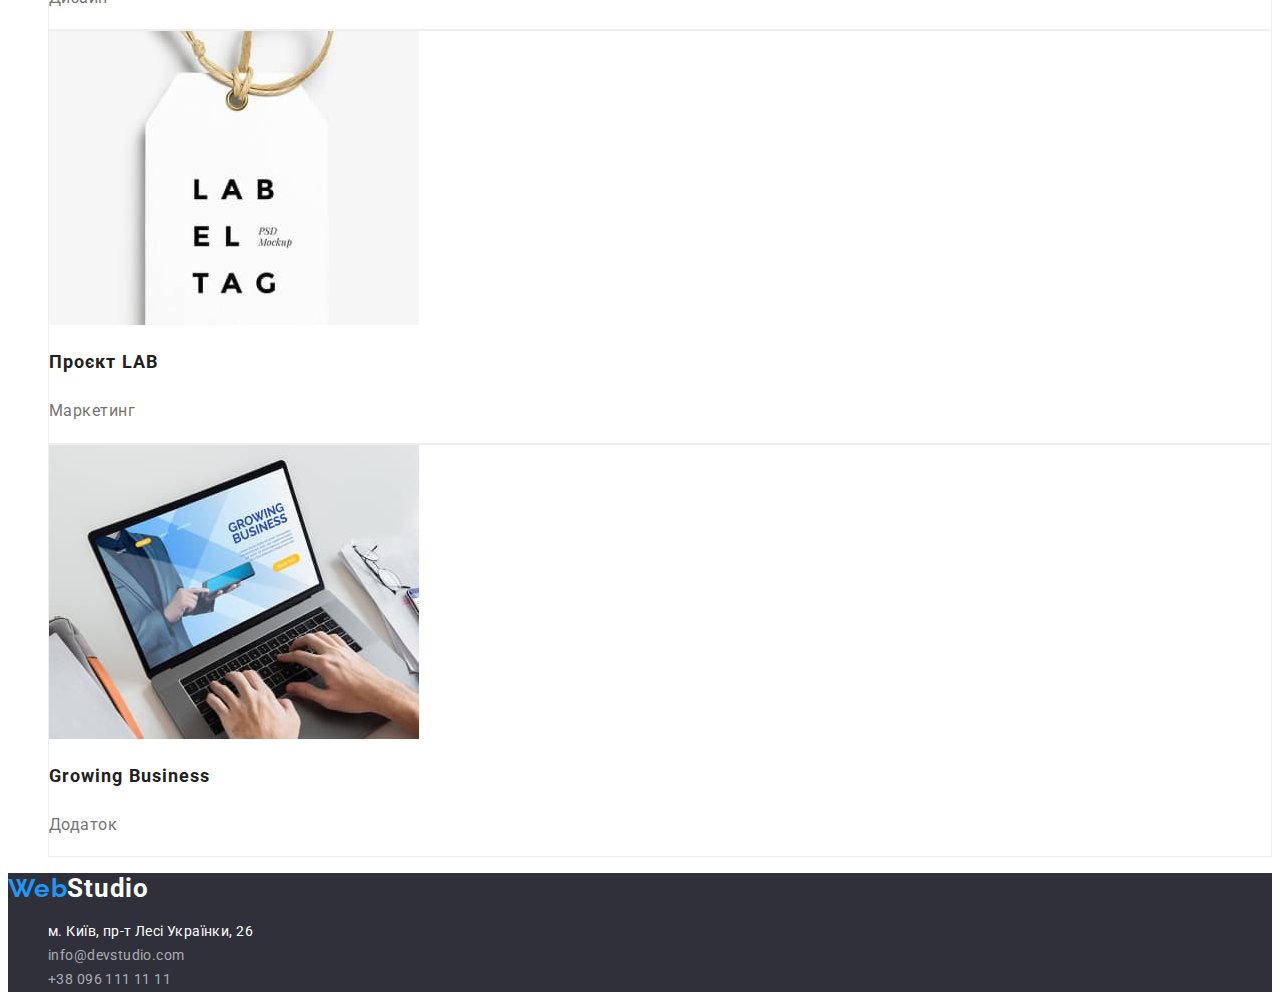
==== commit 89c4853e: "updated" ====
--- a/portfolio.html
+++ b/portfolio.html
@@ -1,5 +1,5 @@
 <!DOCTYPE html>
-<html lang="en">
+<html lang="uk">
   <head>
     <meta charset="UTF-8" />
     <meta http-equiv="X-UA-Compatible" content="IE=edge" />
--- a/css/portfolio.css
+++ b/css/portfolio.css
@@ -31,7 +31,7 @@
   line-height: 1.2;
   letter-spacing: 0.03em;
 
-  color: var(--main-dark);
+  color: #000;
 }
 .nav-span {
   font-family: var(--secondary-font);
@@ -106,21 +106,6 @@
 .current-btn:focus {
   background-color: #188ce8;
 }
-.btn-one {
-  width: 73px;
-}
-.btn-two {
-  width: 128px;
-}
-.btn-three {
-  width: 112px;
-}
-.btn-four {
-  width: 103px;
-}
-.btn-five {
-  width: 130px;
-}
 /* cards */
 .list {
 }
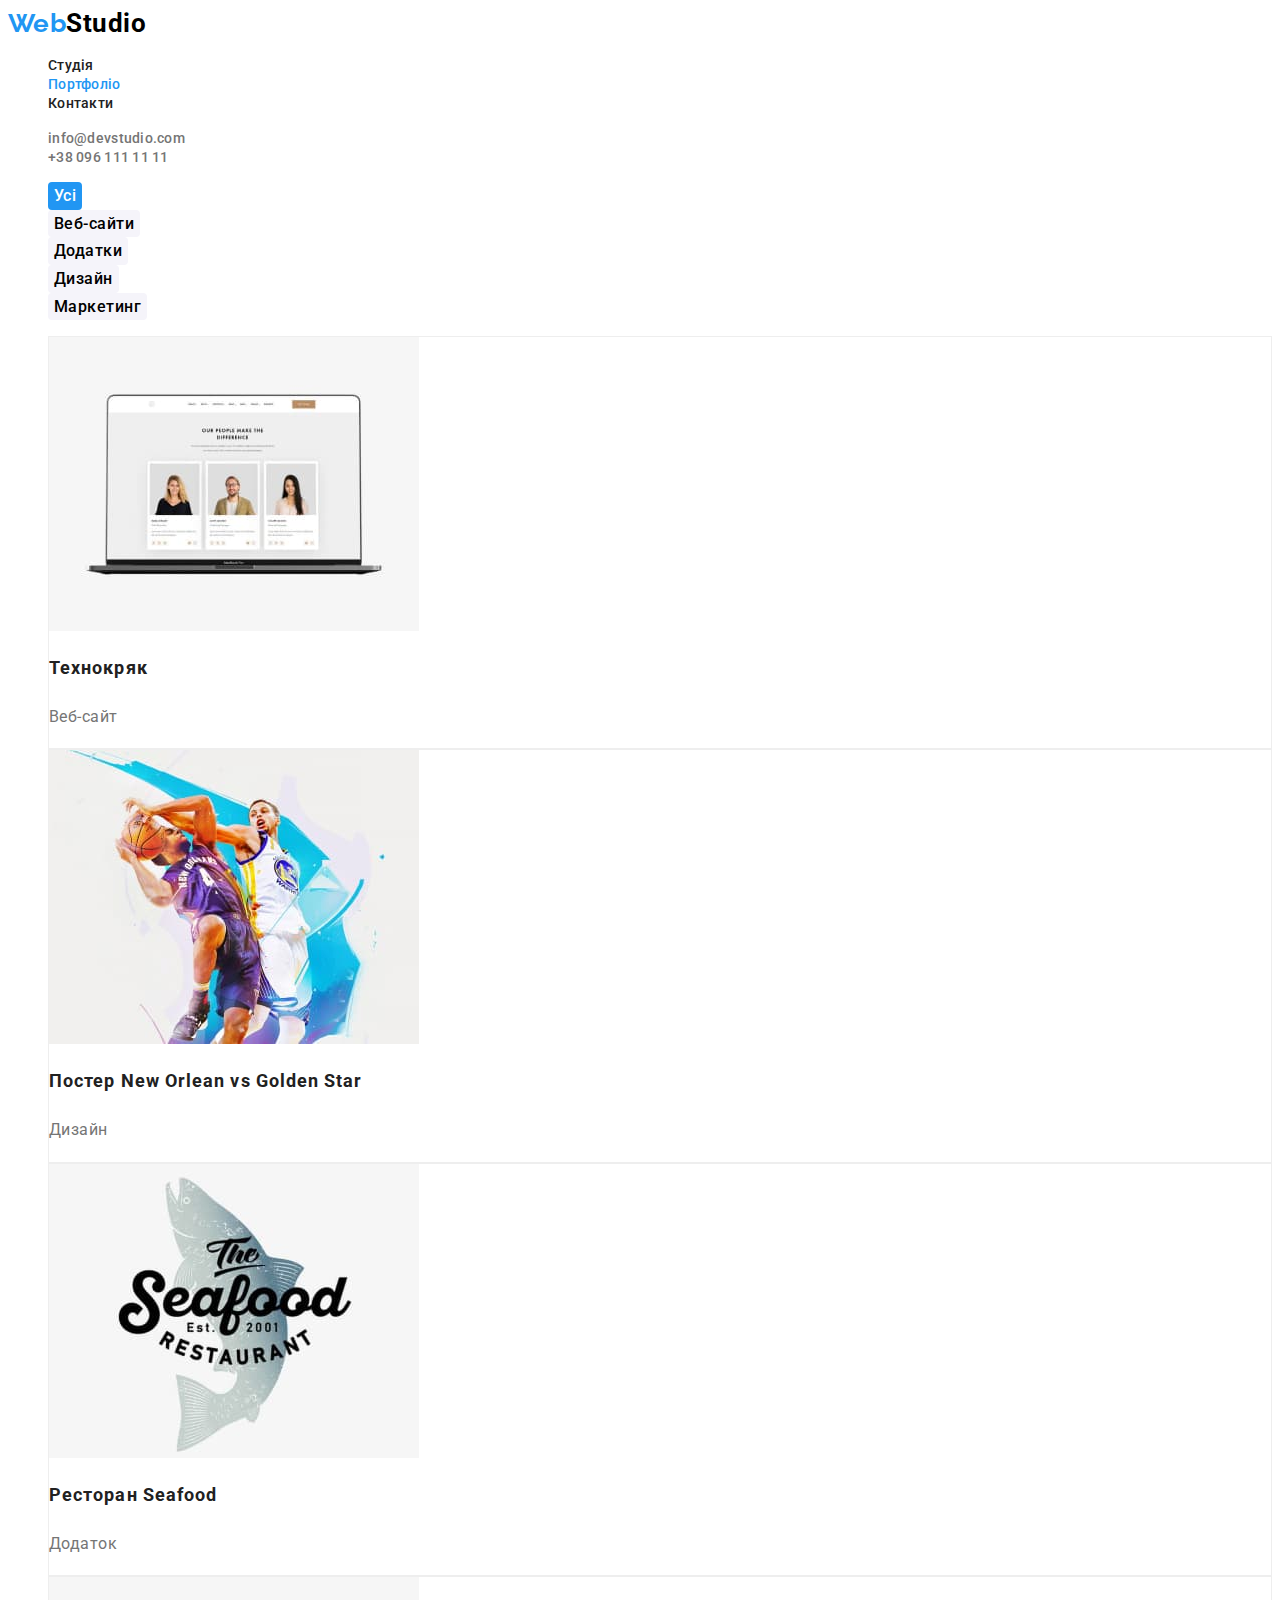
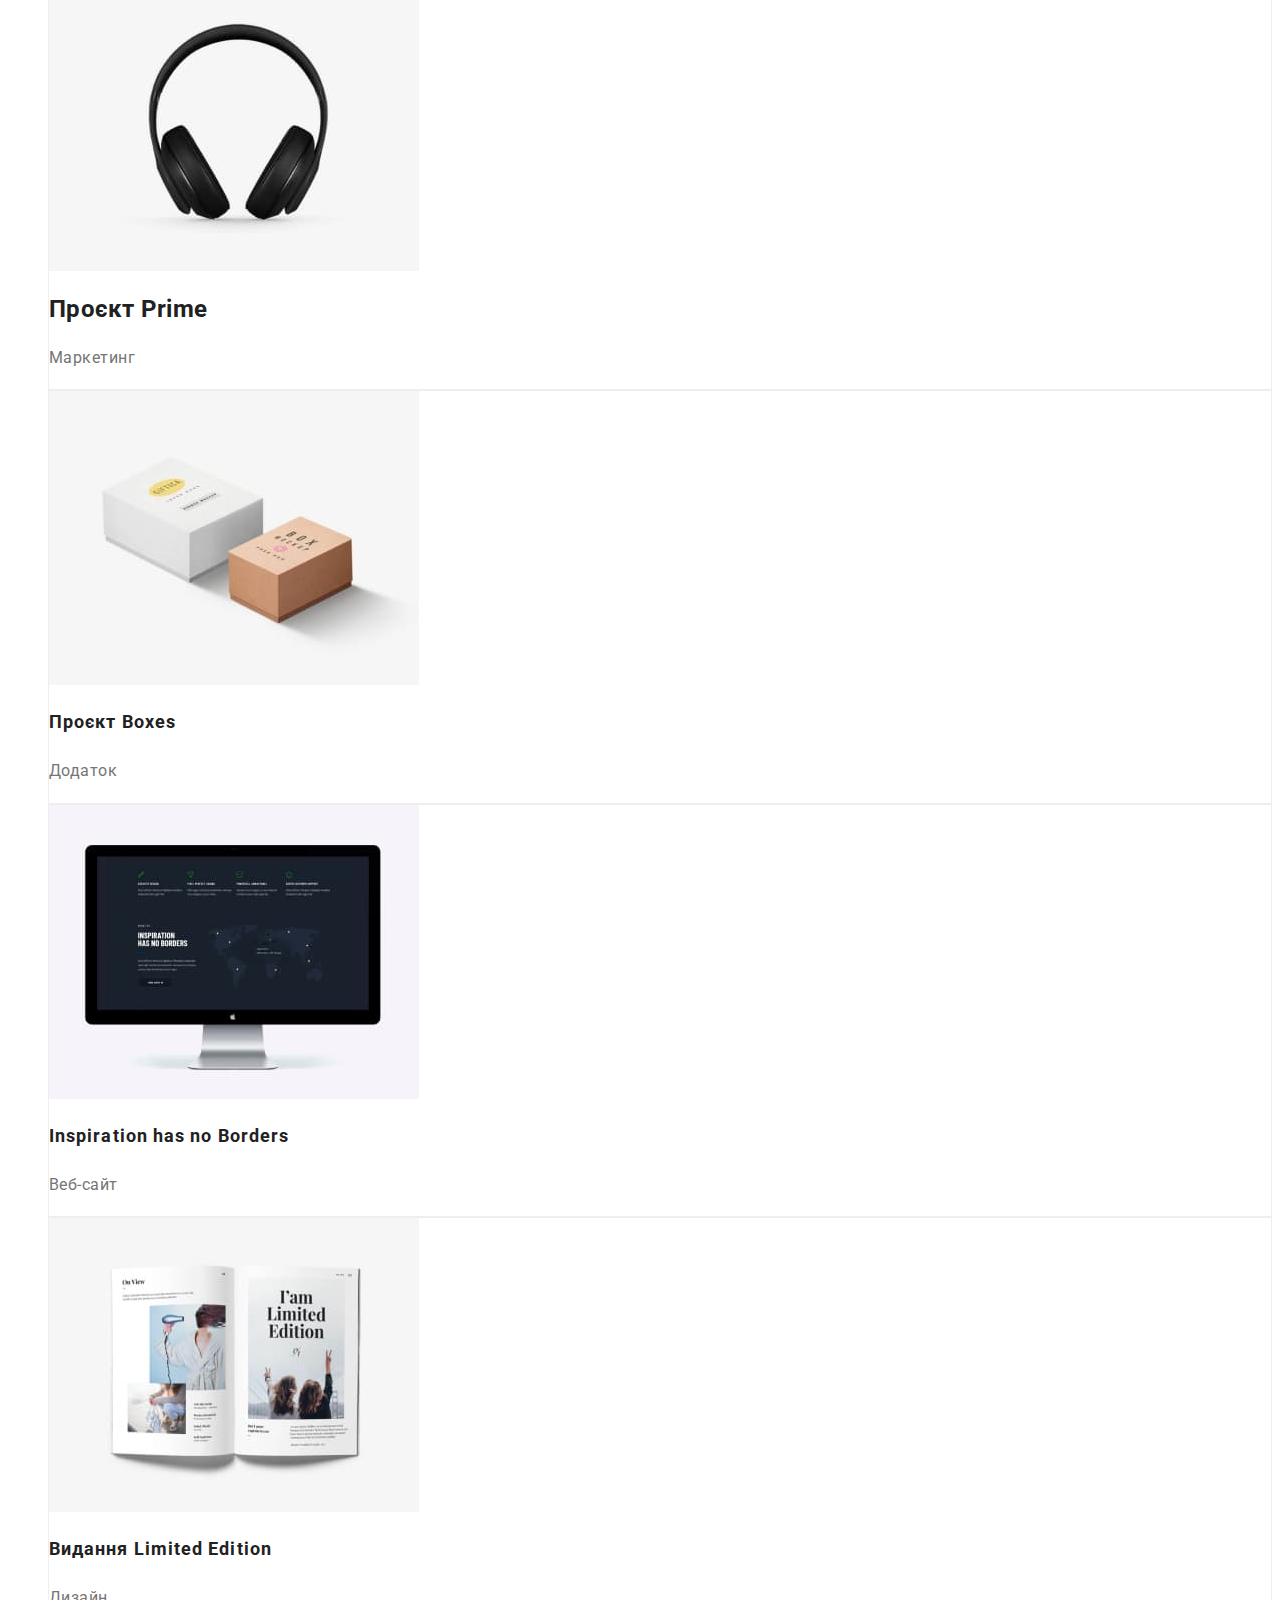
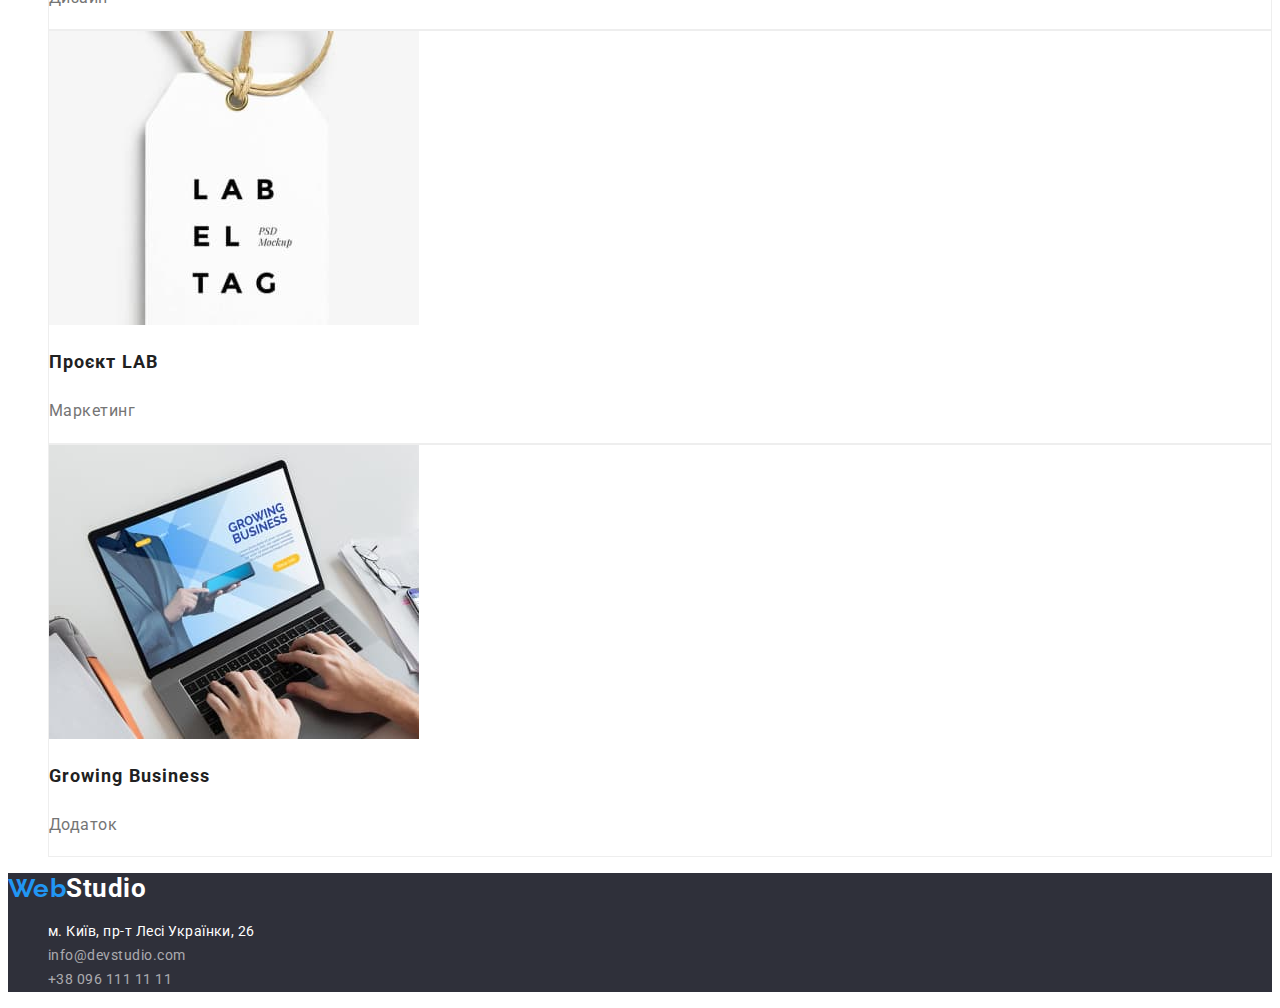
==== commit 66c9c23b: "added all styles to one file" ====
--- a/portfolio.html
+++ b/portfolio.html
@@ -17,7 +17,7 @@
       crossorigin="anonymous"
       referrerpolicy="no-referrer"
     />
-    <link rel="stylesheet" href="./css/portfolio.css" />
+    <link rel="stylesheet" href="/css/style.css" />
   </head>
   <body>
     <header class="header">
--- a/css/style.css
+++ b/css/style.css
@@ -0,0 +1,279 @@
+:root {
+  /* color */
+  --main-dark: #212121;
+  --main-light: #757575;
+  --main-white: #ffffff;
+  --main-hover: #2196f3;
+  --btn-light: #f5f4fa;
+
+  --main-background-color: #e5e5e5;
+  --card-border-color: #eeeeee;
+
+  --main-font: 'Roboto', sans-serif;
+  --secondary-font: 'Raleway', sans-serif;
+}
+body {
+  font-family: var(--main-font);
+  color: var(--main-dark);
+  letter-spacing: 0.03em;
+}
+.list {
+  list-style: none;
+}
+.link {
+  text-decoration: none;
+}
+/* header */
+.header-border {
+  border-bottom: 1px solid #ececec;
+}
+.nav-logo {
+  font-weight: 700;
+  font-size: 26px;
+  line-height: 1.2;
+
+  color: #000;
+}
+.nav-span {
+  font-family: var(--secondary-font);
+
+  color: var(--main-hover);
+}
+.nav {
+  font-weight: 500;
+  font-size: 14px;
+  line-height: 1.2;
+  letter-spacing: 0.02em;
+}
+.nav-list-item {
+}
+.nav-list-link {
+  color: var(--main-dark);
+}
+.mail {
+  color: var(--main-light);
+}
+.tel {
+  color: var(--main-light);
+}
+.nav:focus,
+.nav:hover,
+.active {
+  color: var(--main-hover);
+}
+/* main */
+/* solutions */
+.solutions {
+  background-color: #2f303a;
+}
+.solutions-header {
+  font-weight: 900;
+  font-size: 44px;
+  line-height: 1.4;
+  text-align: center;
+  letter-spacing: 0.06em;
+  text-transform: uppercase;
+
+  color: #ffffff;
+}
+.solutions-button {
+  font-family: var(--main-font);
+  cursor: pointer;
+  font-weight: 700;
+  font-size: 16px;
+  line-height: 1.9;
+  letter-spacing: 0.06em;
+
+  box-shadow: 0px 4px 4px rgba(0, 0, 0, 0.15);
+  border-radius: 4px;
+  border: none;
+
+  color: #ffffff;
+  background-color: var(--main-hover);
+}
+.solutions-button:hover,
+.solutions-button:focus {
+  background-color: #188ce8;
+}
+/* advantages */
+.visually-hidden {
+  position: absolute;
+  white-space: nowrap;
+  width: 1px;
+  height: 1px;
+  overflow: hidden;
+  border: 0;
+  padding: 0;
+  clip: rect(0 0 0 0);
+  clip-path: inset(50%);
+  margin: -1px;
+}
+.advantages {
+}
+.list {
+}
+.advantages-list-item {
+}
+.advantages-header {
+  font-weight: 700;
+  font-size: 14px;
+  line-height: 1.2;
+  text-transform: uppercase;
+}
+.advantages-subtitle {
+  font-size: 14px;
+  line-height: 1.7;
+
+  color: var(--main-light);
+}
+/* work */
+.work-header {
+  font-weight: 700;
+  font-size: 36px;
+  line-height: 1.2;
+  text-align: center;
+
+  color: #212121;
+}
+.list {
+}
+.work-list-item {
+}
+/* team */
+.team {
+  background-color: #f5f4fa;
+}
+.team-header {
+  font-weight: 700;
+  font-size: 36px;
+  line-height: 1.2;
+  text-align: center;
+  letter-spacing: 0.03em;
+}
+.list {
+}
+.team-list-item {
+  box-shadow: 0px 1px 3px rgba(0, 0, 0, 0.12), 0px 1px 1px rgba(0, 0, 0, 0.14), 0px 2px 1px rgba(0, 0, 0, 0.2);
+  border-radius: 0px 0px 4px 4px;
+
+  background-color: var(--main-white);
+}
+.team-list-header {
+  font-weight: 500;
+  font-size: 16px;
+  line-height: 1.2;
+
+  text-align: center;
+}
+.team-list-subtitle {
+  font-size: 16px;
+  line-height: 1.2;
+
+  text-align: center;
+
+  color: #757575;
+}
+/* footer */
+.footer {
+  background-color: #2f303a;
+}
+.footer-logo {
+  font-weight: 700;
+  font-size: 26px;
+  line-height: 1.2;
+
+  color: var(--main-white);
+}
+.footer-span {
+  font-family: var(--secondary-font);
+
+  color: var(--main-hover);
+}
+.address {
+}
+.list {
+}
+.f-nav {
+  font-size: 14px;
+  line-height: 1.7;
+}
+.f-nav:hover,
+.f-nav:focus {
+  color: var(--main-hover);
+}
+.footer-list-item {
+}
+.footer-list-address {
+  font-style: normal;
+
+  color: var(--main-white);
+}
+.footer-list-link {
+  font-style: normal;
+  color: rgba(255, 255, 255, 0.6);
+}
+
+/* Portfolio */
+.cards {
+}
+.visually-hidden {
+  position: absolute;
+  white-space: nowrap;
+  width: 1px;
+  height: 1px;
+  overflow: hidden;
+  border: 0;
+  padding: 0;
+  clip: rect(0 0 0 0);
+  clip-path: inset(50%);
+  margin: -1px;
+}
+.btn-list-item {
+}
+.btn {
+  font-family: var(--main-font);
+  cursor: pointer;
+  font-weight: 500;
+  font-size: 16px;
+  line-height: 1.6;
+  letter-spacing: 0.03em;
+
+  background-color: #f5f4fa;
+  border-radius: 4px;
+  border: none;
+}
+.btn:hover,
+.btn:focus {
+  background-color: var(--main-hover);
+  color: var(--main-white);
+}
+.current-btn {
+  background-color: var(--main-hover);
+  color: var(--main-white);
+}
+.current-btn:hover,
+.current-btn:focus {
+  background-color: #188ce8;
+}
+/* cards */
+.list {
+}
+.cards-list-item {
+  background: #ffffff;
+  border: 1px solid #eeeeee;
+}
+.cards-list-header {
+  font-weight: 700;
+  font-size: 18px;
+  line-height: 2;
+
+  letter-spacing: 0.06em;
+}
+.cards-list-subtitle {
+  font-size: 16px;
+  line-height: 1.9;
+
+  letter-spacing: 0.03em;
+
+  color: #757575;
+}
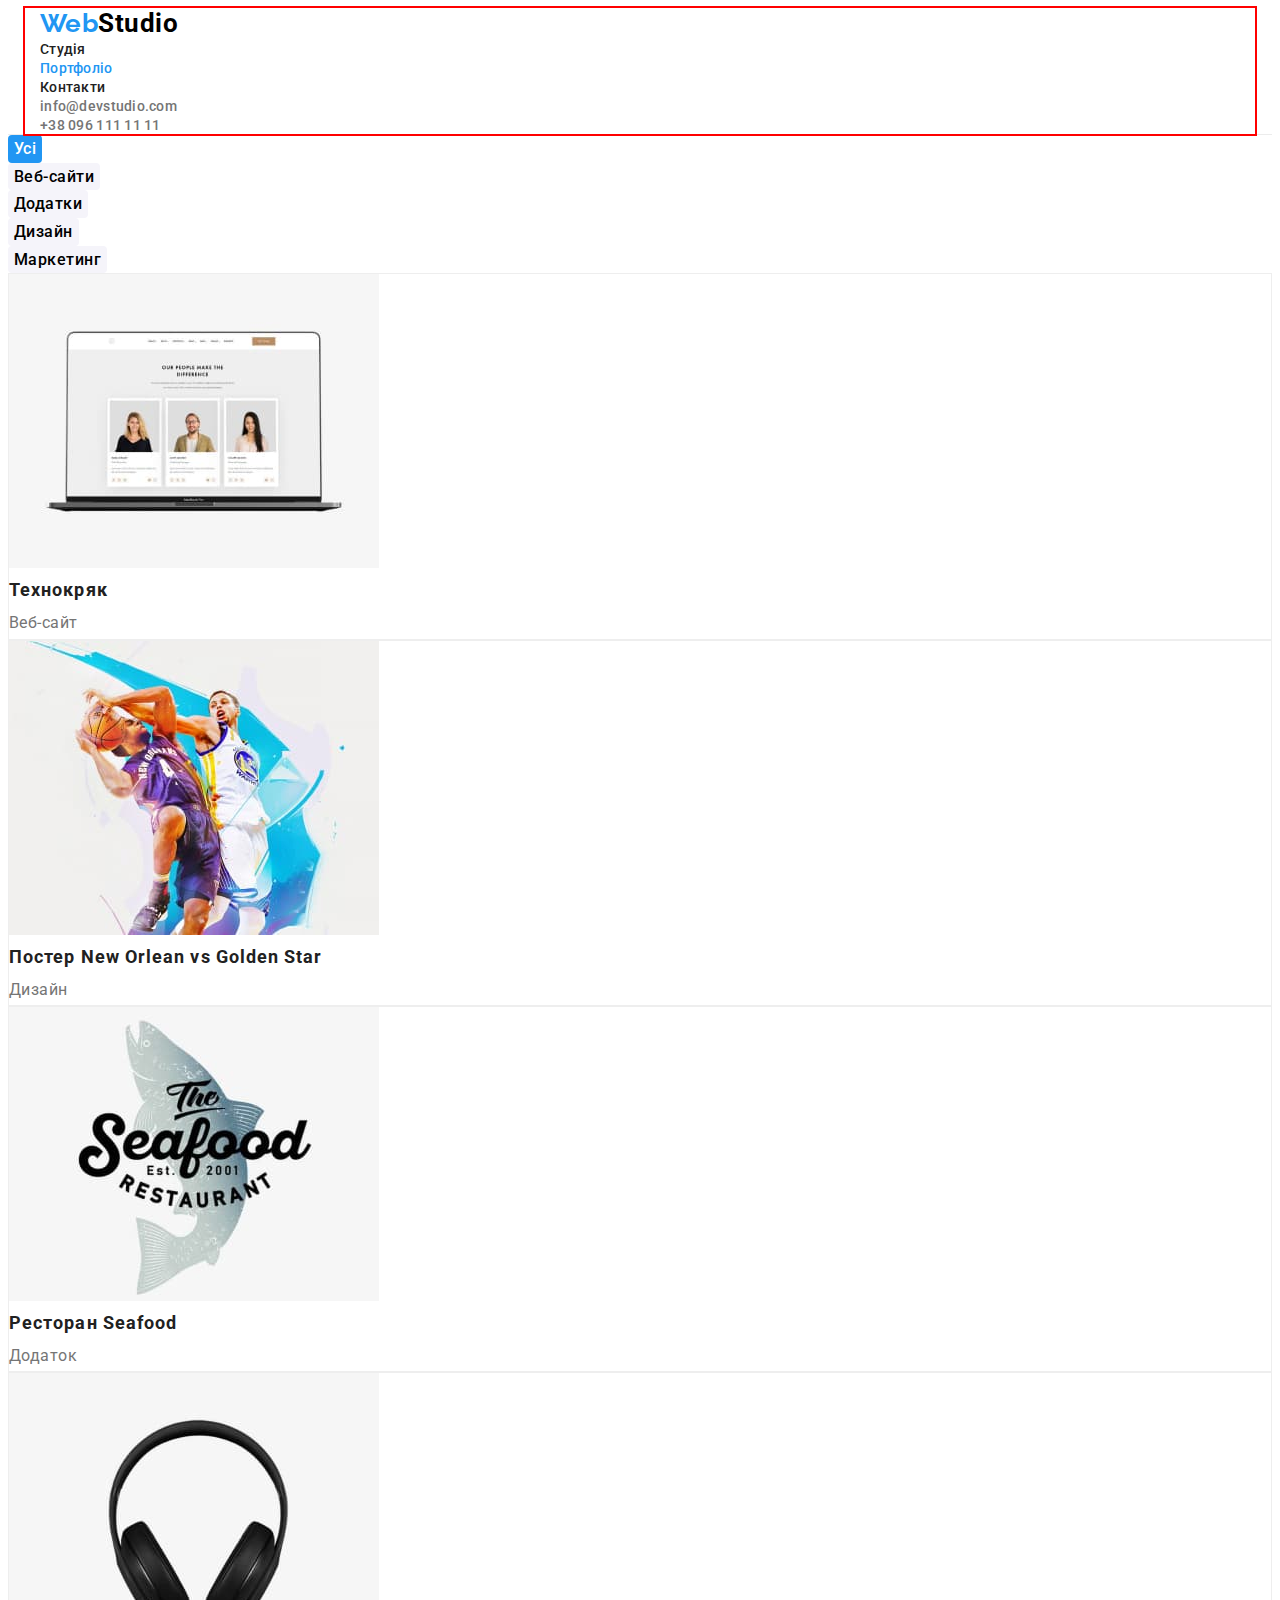
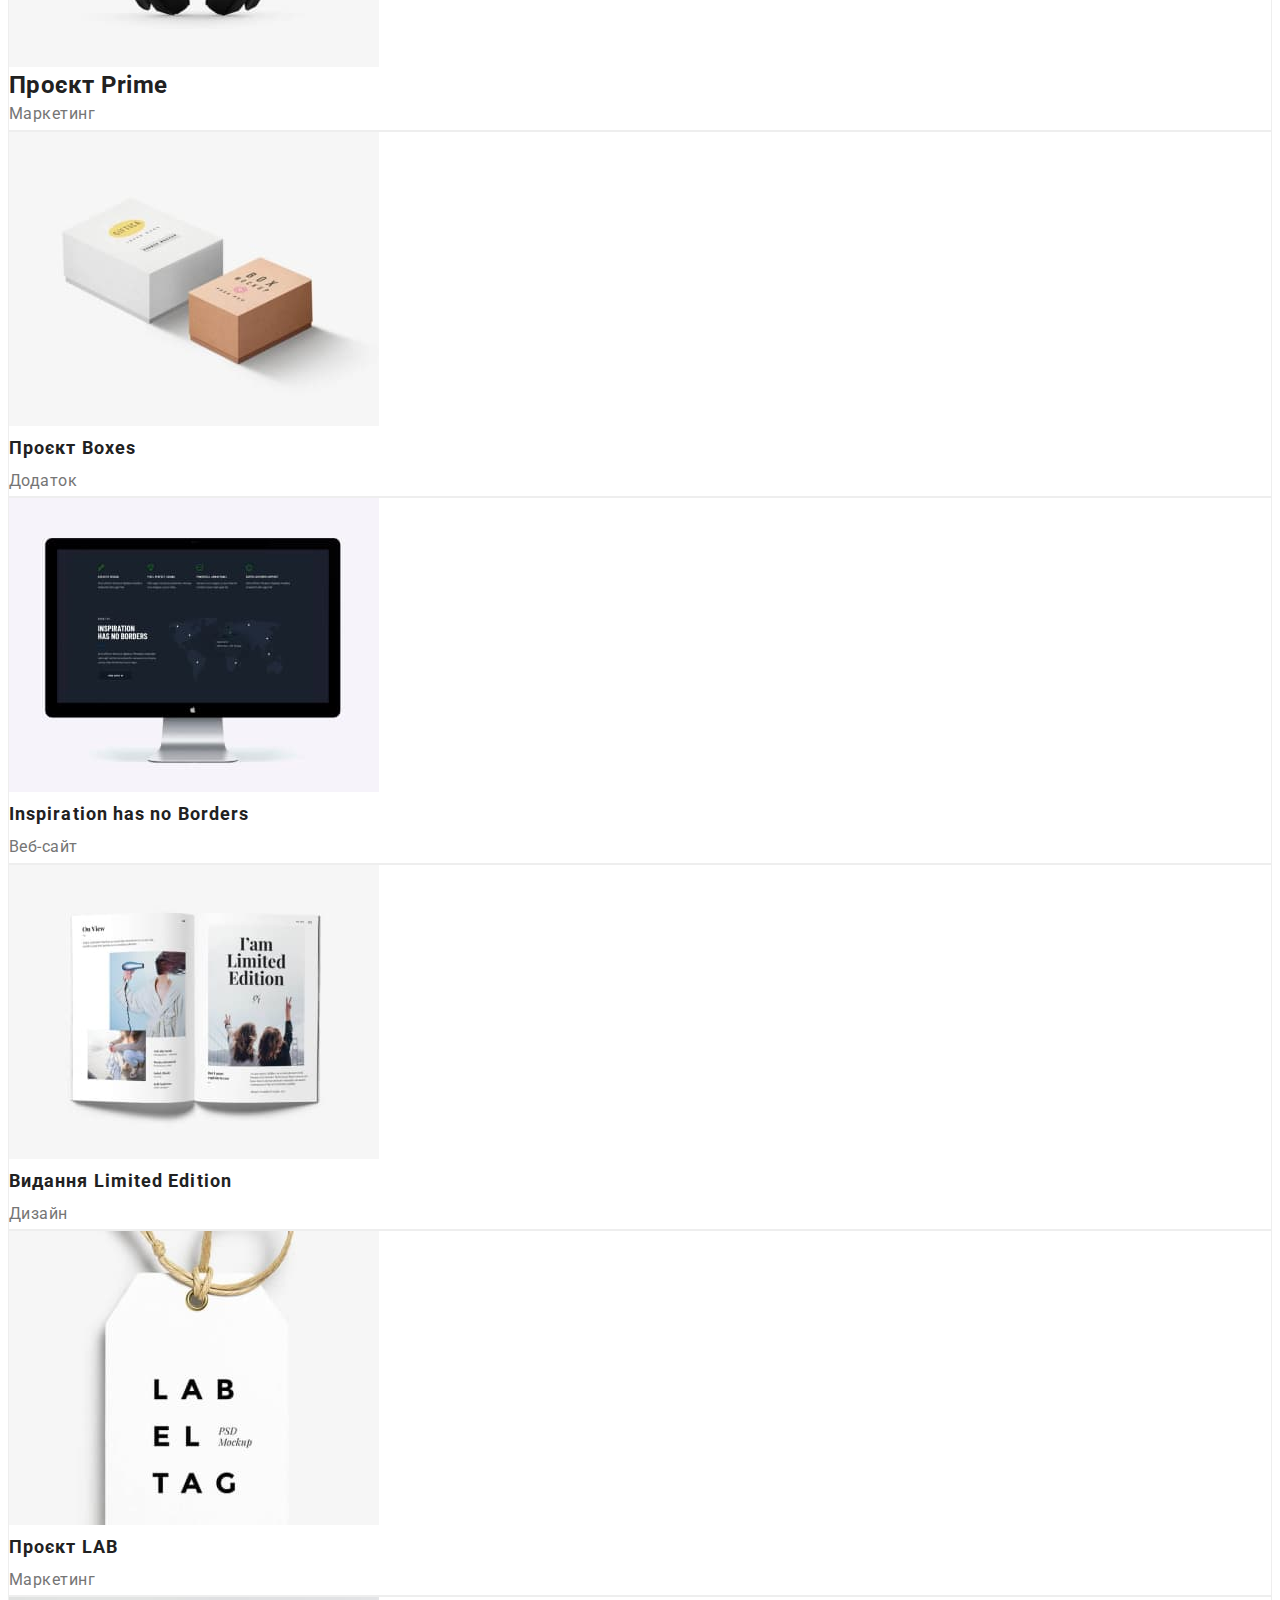
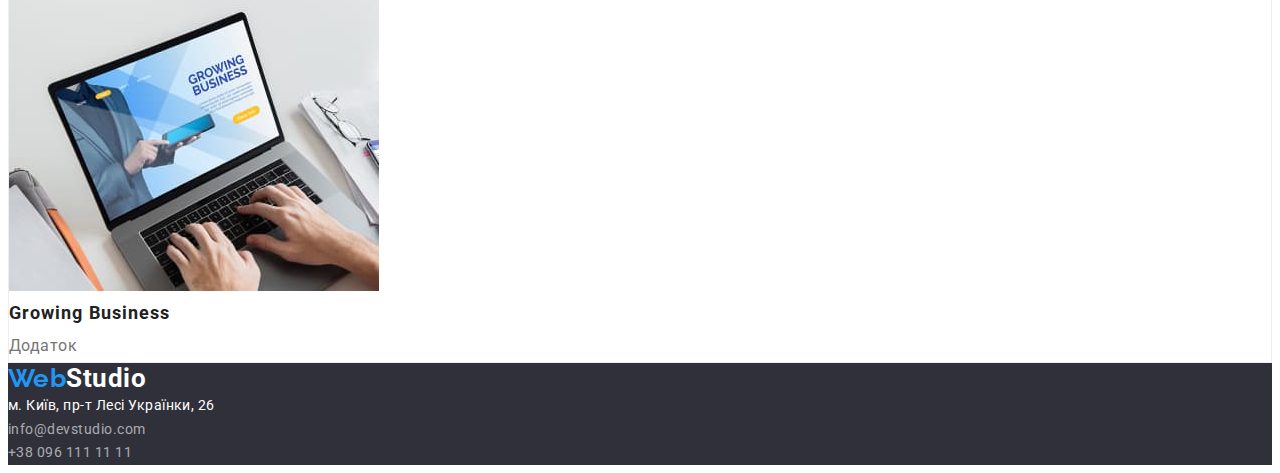
==== commit a3d8514e: "up" ====
--- a/portfolio.html
+++ b/portfolio.html
@@ -17,28 +17,29 @@
       crossorigin="anonymous"
       referrerpolicy="no-referrer"
     />
-    <link rel="stylesheet" href="/css/style.css" />
+    <link rel="stylesheet" href="./css/style.css" />
   </head>
   <body>
-    <header class="header">
-      <nav>
+   <header class="header header-container">
+      <div class="container">
+      <nav class="nav-container">
         <a href="./index.html" class="nav-logo link"><span class="nav-span">Web</span>Studio</a>
-        <ul class="list">
-          <li class="nav-list-item">
-            <a href="./index.html" class="nav-list-link nav link">Студія</a>
+        <ul class="nav-list list">
+          <li class="nav-list__item">
+            <a href="./index.html" class="nav-list__link nav link">Студія</a>
           </li>
-          <li class="nav-list-item">
-            <a href="./portfolio.html" class="nav-list-link nav active link">Портфоліо</a>
+          <li class="nav-list__item">
+            <a href="./portfolio.html" class="nav-list__link active nav link">Портфоліо</a>
           </li>
-          <li class="nav-list-item"><a href="#" class="nav-list-link nav link">Контакти</a></li>
+          <li class="nav-list__item"><a href="#" class="nav-list__link nav link">Контакти</a></li>
         </ul>
       </nav>
-      <ul class="list">
-        <li class="nav-list-item">
-          <a href="mailto:info@devstudio.com" class="mail nav link"> info@devstudio.com</a>
+      <ul class="contact-list list">
+        <li class="contact-list__item">
+          <a href="mailto:info@devstudio.com" class="contact-list__mail nav link"> info@devstudio.com</a>
         </li>
-        <li class="nav-list-item">
-          <a href="tel:+380961111111" class="tel nav link">+38 096 111 11 11</a>
+        <li class="nav-list__item">
+          <a href="tel:+380961111111" class="contact-list__tel nav link">+38 096 111 11 11</a>
         </li>
       </ul>
     </header>
--- a/css/style.css
+++ b/css/style.css
@@ -5,12 +5,23 @@
   --main-white: #ffffff;
   --main-hover: #2196f3;
   --btn-light: #f5f4fa;
+  --bg-sol: #2f303a;
 
   --main-background-color: #e5e5e5;
   --card-border-color: #eeeeee;
 
   --main-font: 'Roboto', sans-serif;
   --secondary-font: 'Raleway', sans-serif;
+}
+/* reset */
+h1,
+h2,
+h3,
+ul,
+li,
+p {
+  margin: 0;
+  padding: 0;
 }
 body {
   font-family: var(--main-font);
@@ -24,8 +35,19 @@
   text-decoration: none;
 }
 /* header */
-.header-border {
+.header-container {
   border-bottom: 1px solid #ececec;
+}
+.container {
+  width: 1200px;
+  padding-left: 15px;
+  padding-right: 15px;
+  margin-left: auto;
+  margin-right: auto;
+
+  outline: 2px solid red;
+}
+.nav-container {
 }
 .nav-logo {
   font-weight: 700;
@@ -45,15 +67,17 @@
   line-height: 1.2;
   letter-spacing: 0.02em;
 }
-.nav-list-item {
-}
-.nav-list-link {
+.nav-list {
+}
+.nav-list__item {
+}
+.nav-list__link {
   color: var(--main-dark);
 }
-.mail {
+.contact-list__mail {
   color: var(--main-light);
 }
-.tel {
+.contact-list__tel {
   color: var(--main-light);
 }
 .nav:focus,
@@ -64,7 +88,7 @@
 /* main */
 /* solutions */
 .solutions {
-  background-color: #2f303a;
+  background-color: var(--bg-sol);
 }
 .solutions-header {
   font-weight: 900;
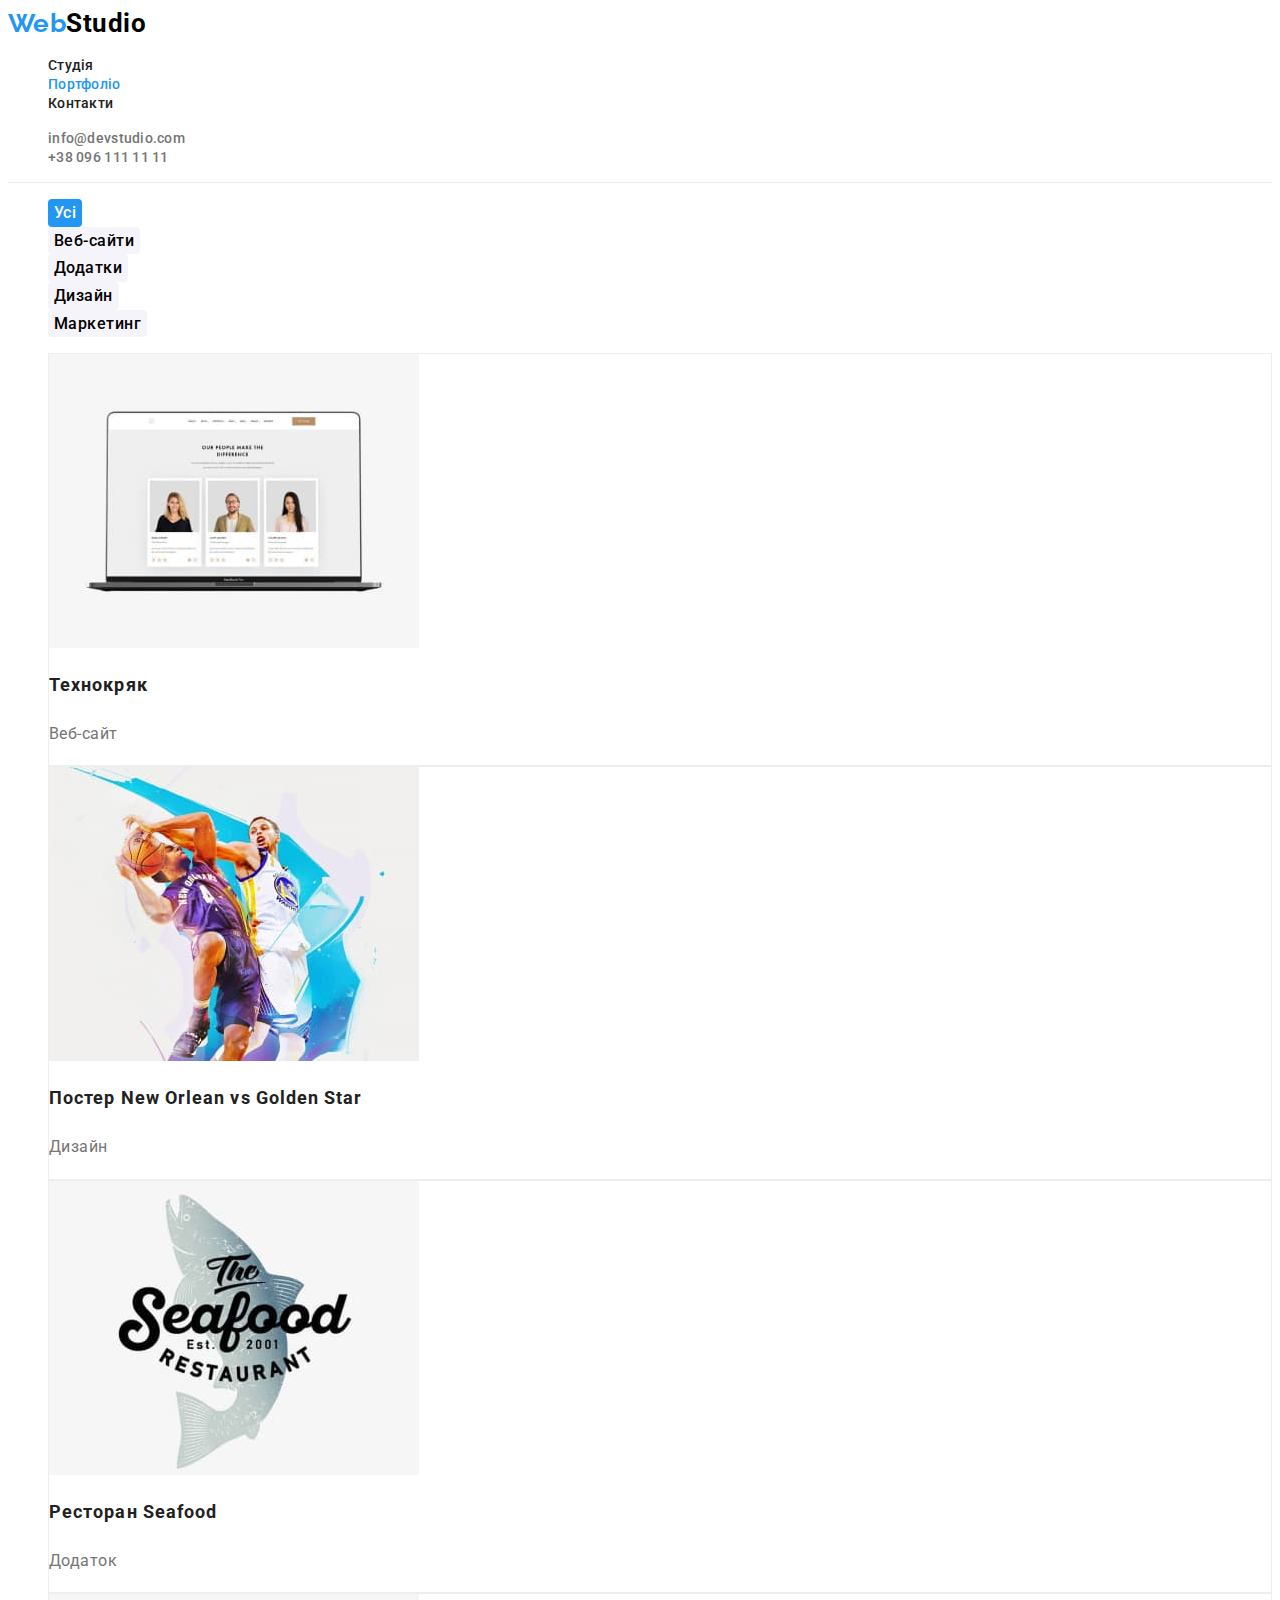
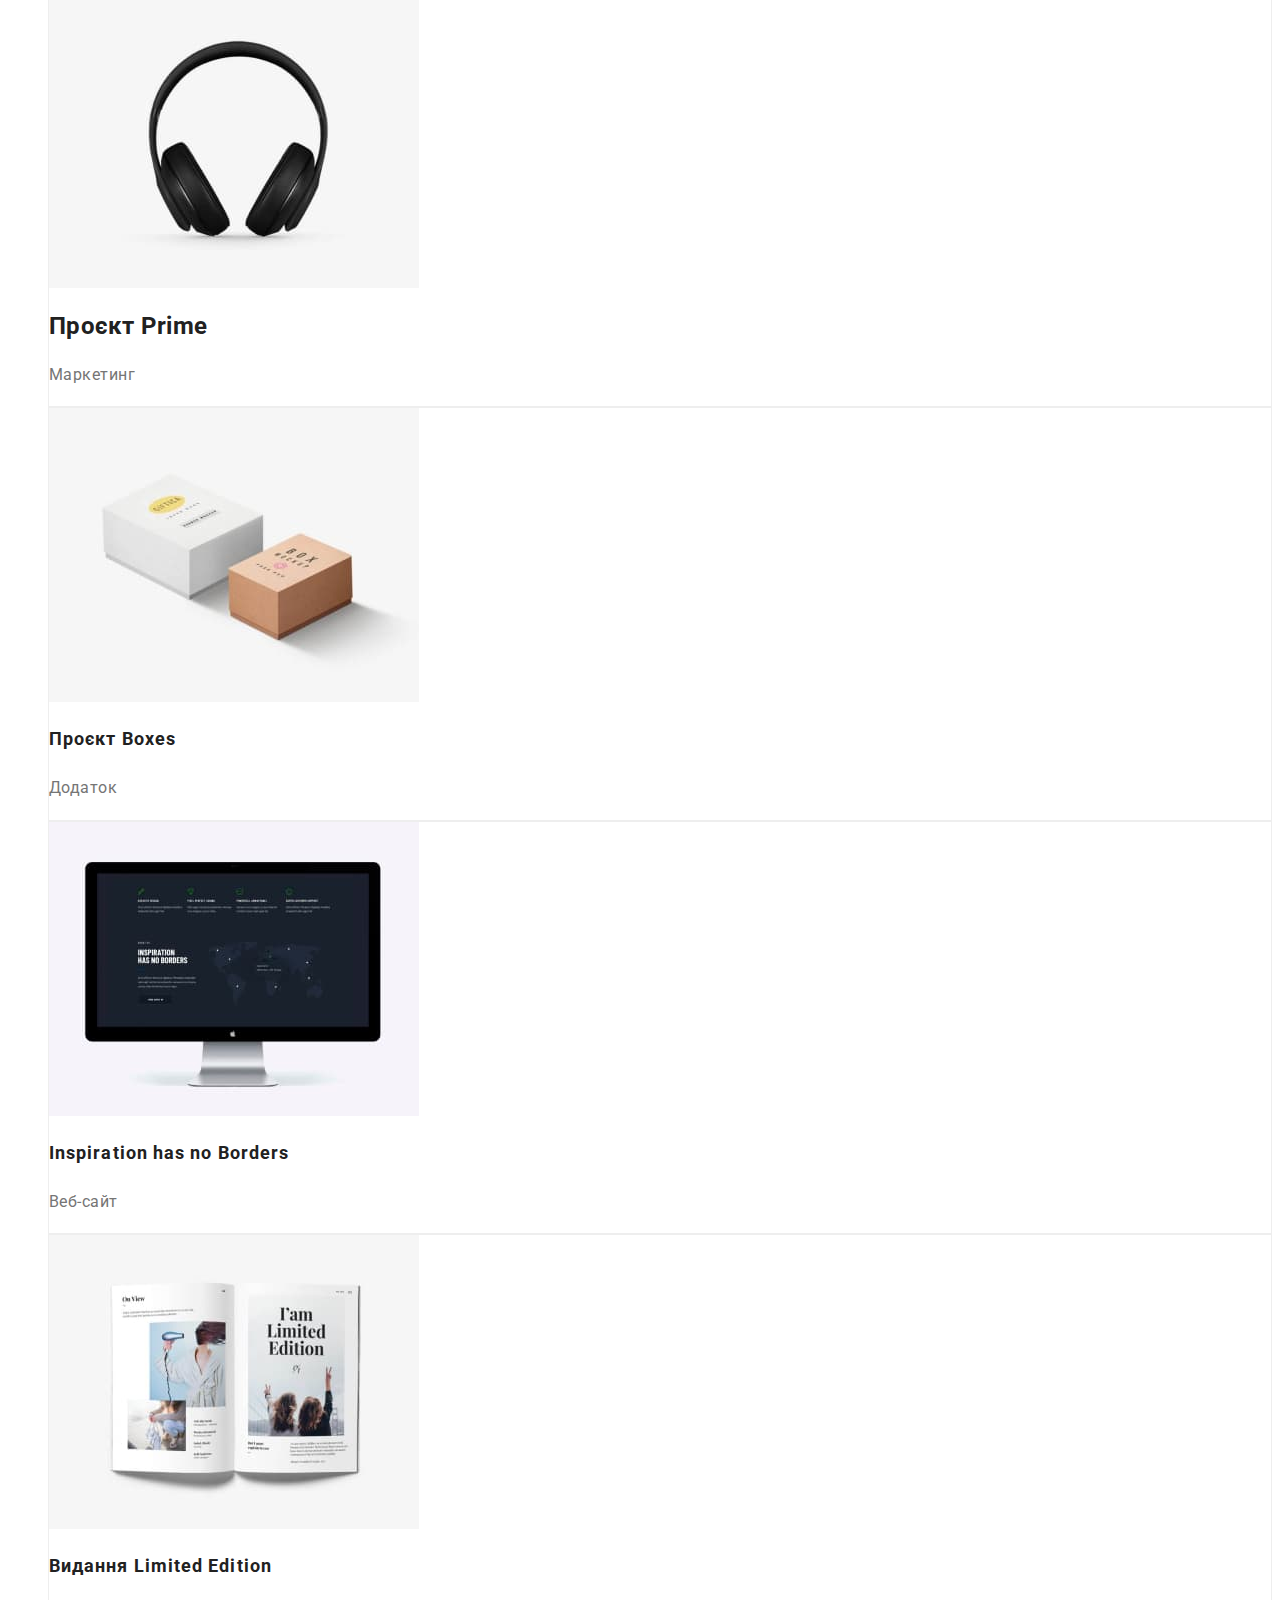
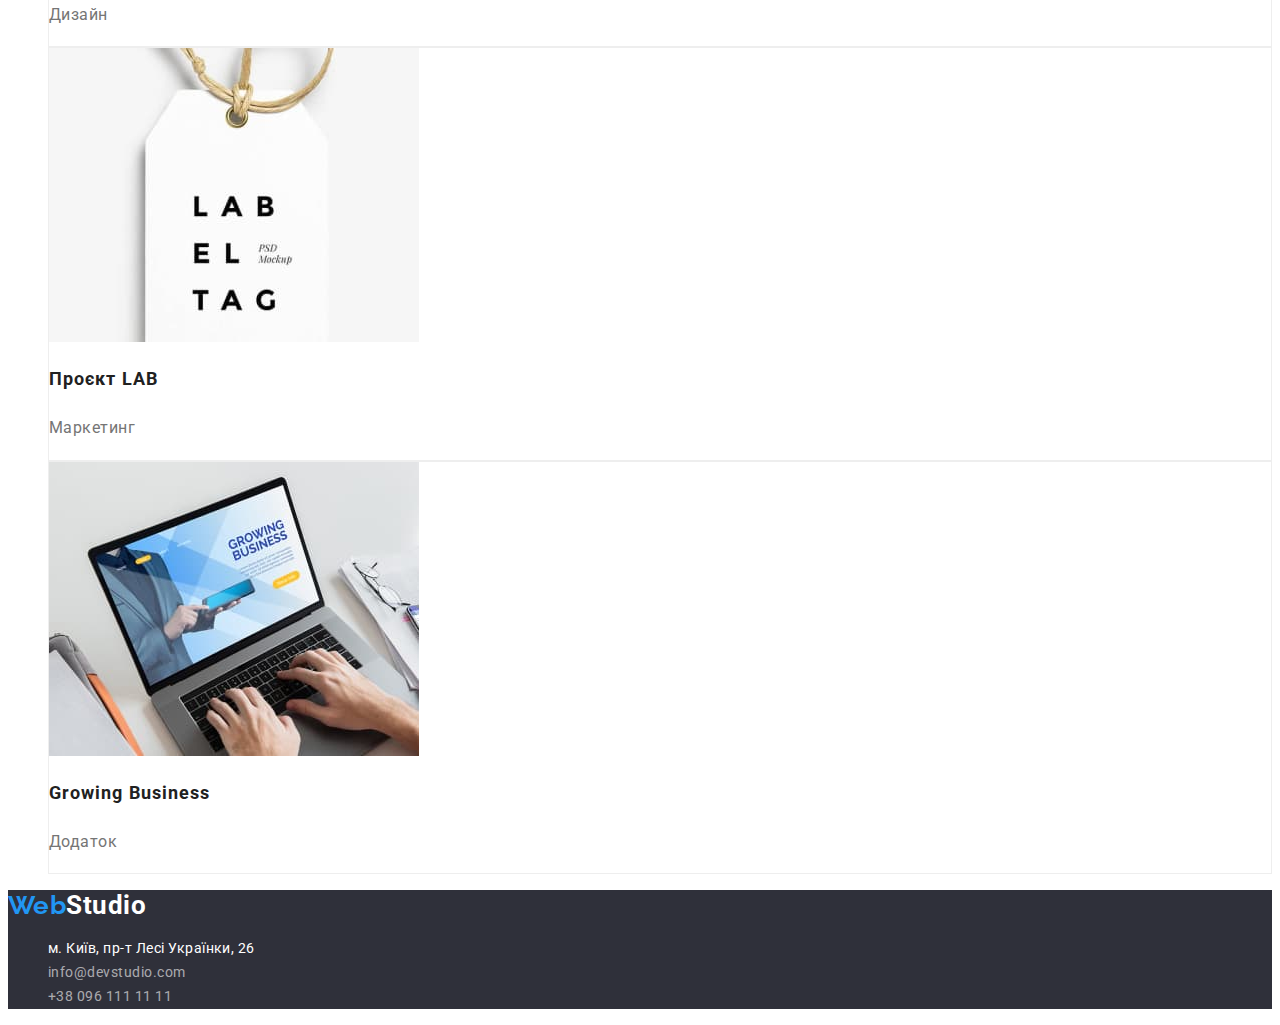
==== commit 9d523807: "uuuu" ====
--- a/portfolio.html
+++ b/portfolio.html
@@ -20,8 +20,7 @@
     <link rel="stylesheet" href="./css/style.css" />
   </head>
   <body>
-   <header class="header header-container">
-      <div class="container">
+    <header class="header header-container">
       <nav class="nav-container">
         <a href="./index.html" class="nav-logo link"><span class="nav-span">Web</span>Studio</a>
         <ul class="nav-list list">
--- a/css/style.css
+++ b/css/style.css
@@ -14,15 +14,6 @@
   --secondary-font: 'Raleway', sans-serif;
 }
 /* reset */
-h1,
-h2,
-h3,
-ul,
-li,
-p {
-  margin: 0;
-  padding: 0;
-}
 body {
   font-family: var(--main-font);
   color: var(--main-dark);
@@ -37,15 +28,6 @@
 /* header */
 .header-container {
   border-bottom: 1px solid #ececec;
-}
-.container {
-  width: 1200px;
-  padding-left: 15px;
-  padding-right: 15px;
-  margin-left: auto;
-  margin-right: auto;
-
-  outline: 2px solid red;
 }
 .nav-container {
 }
